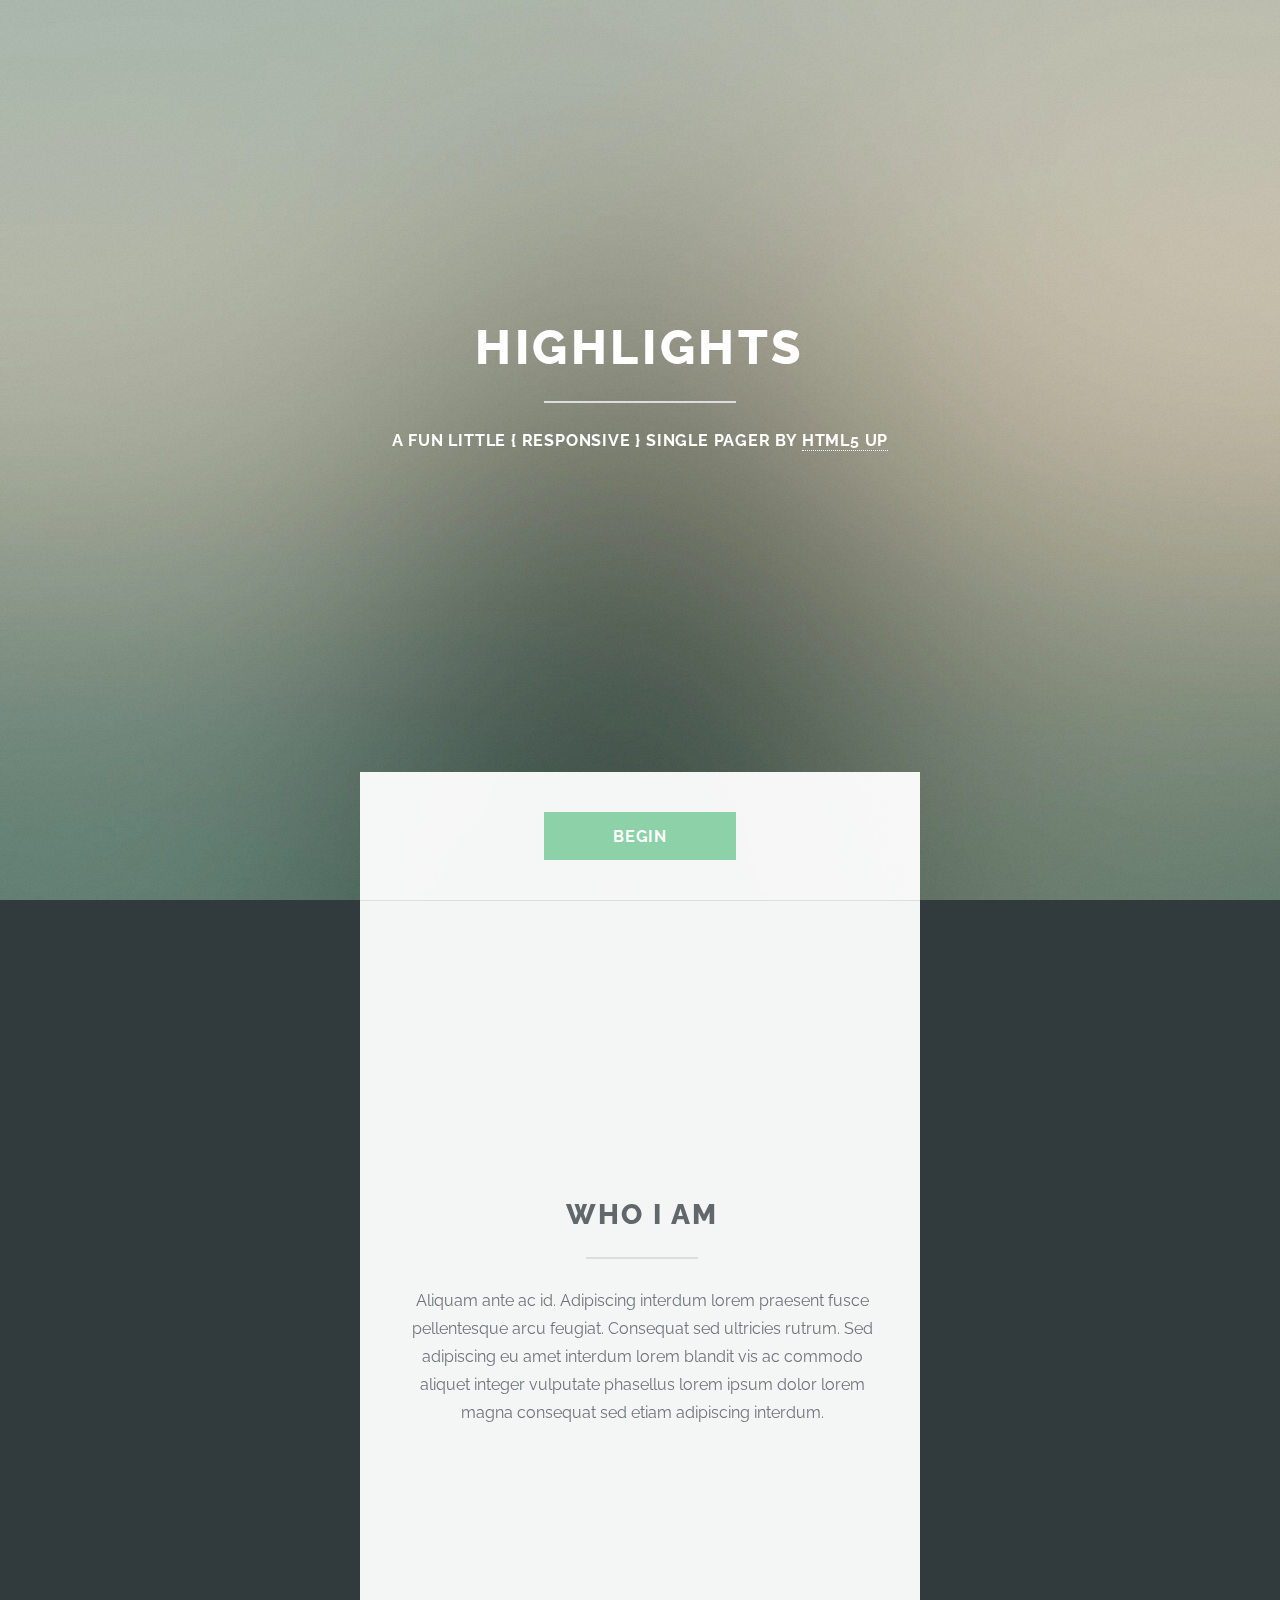
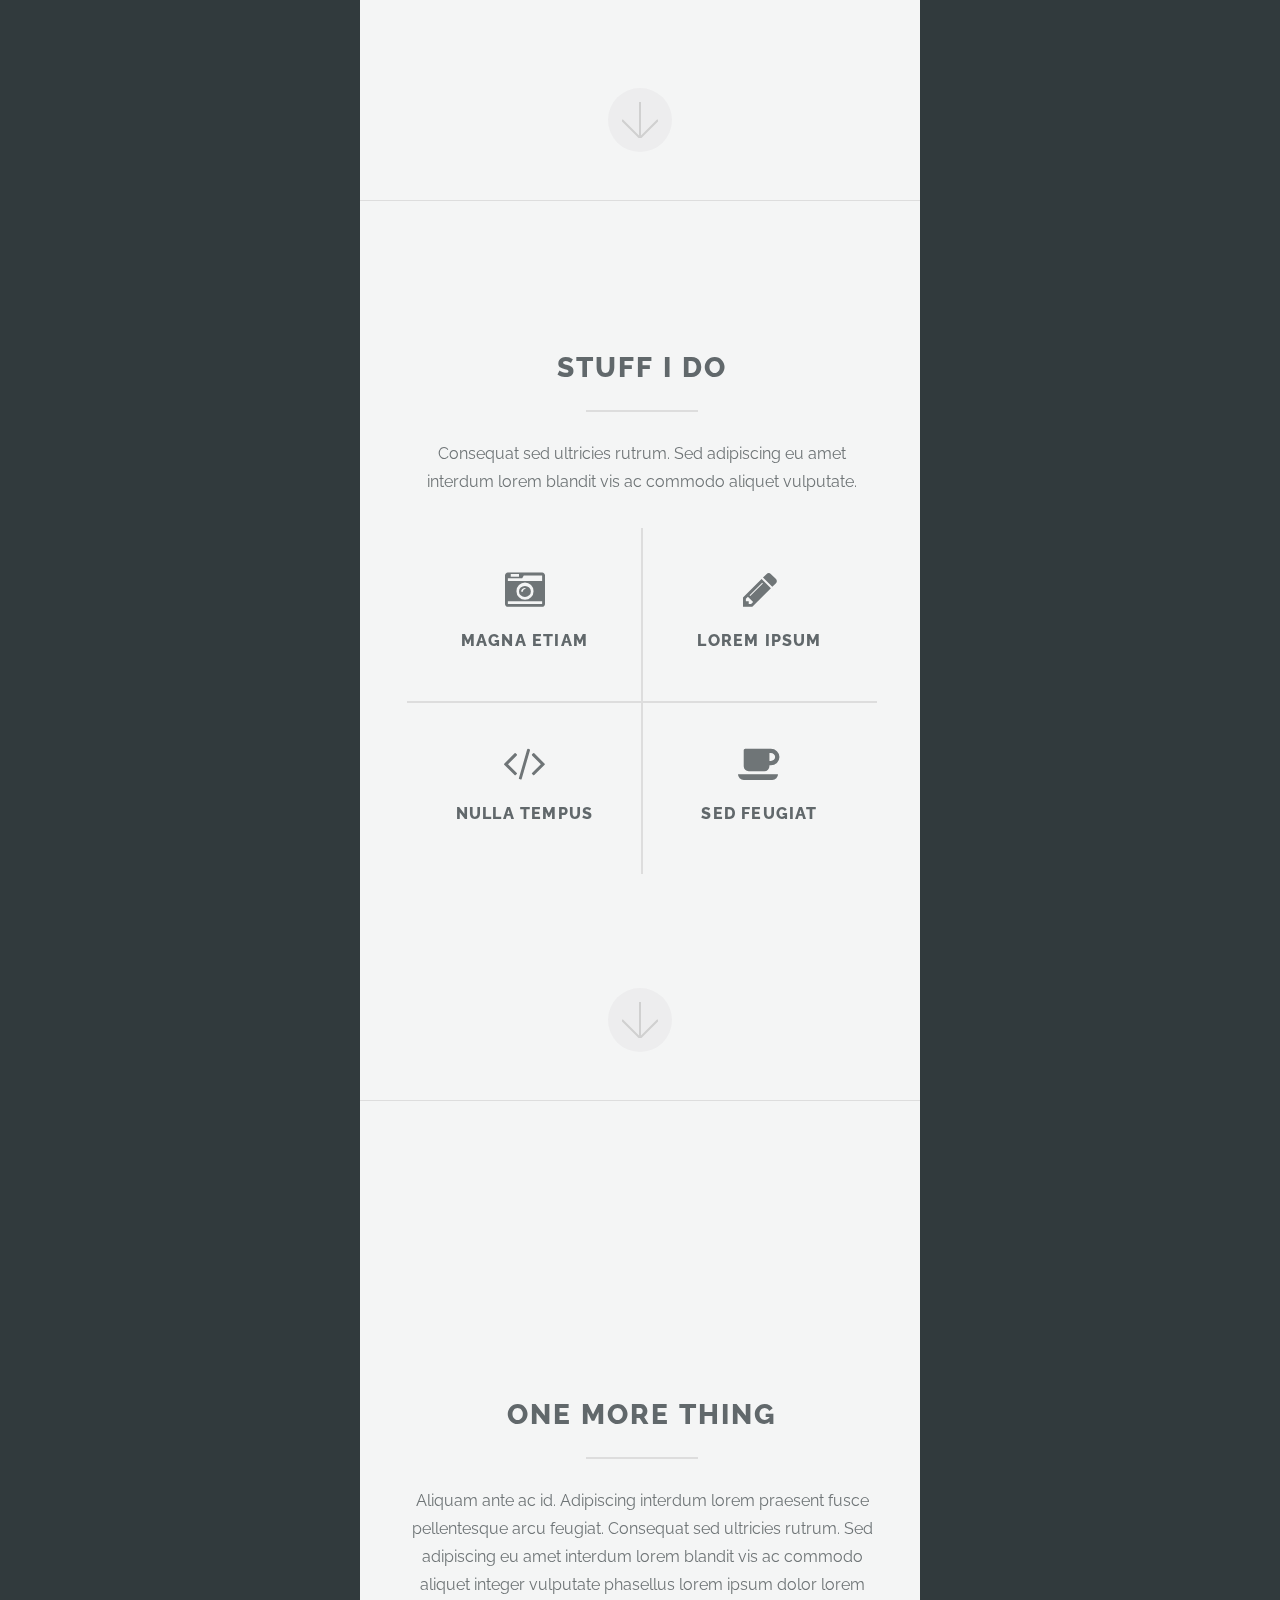
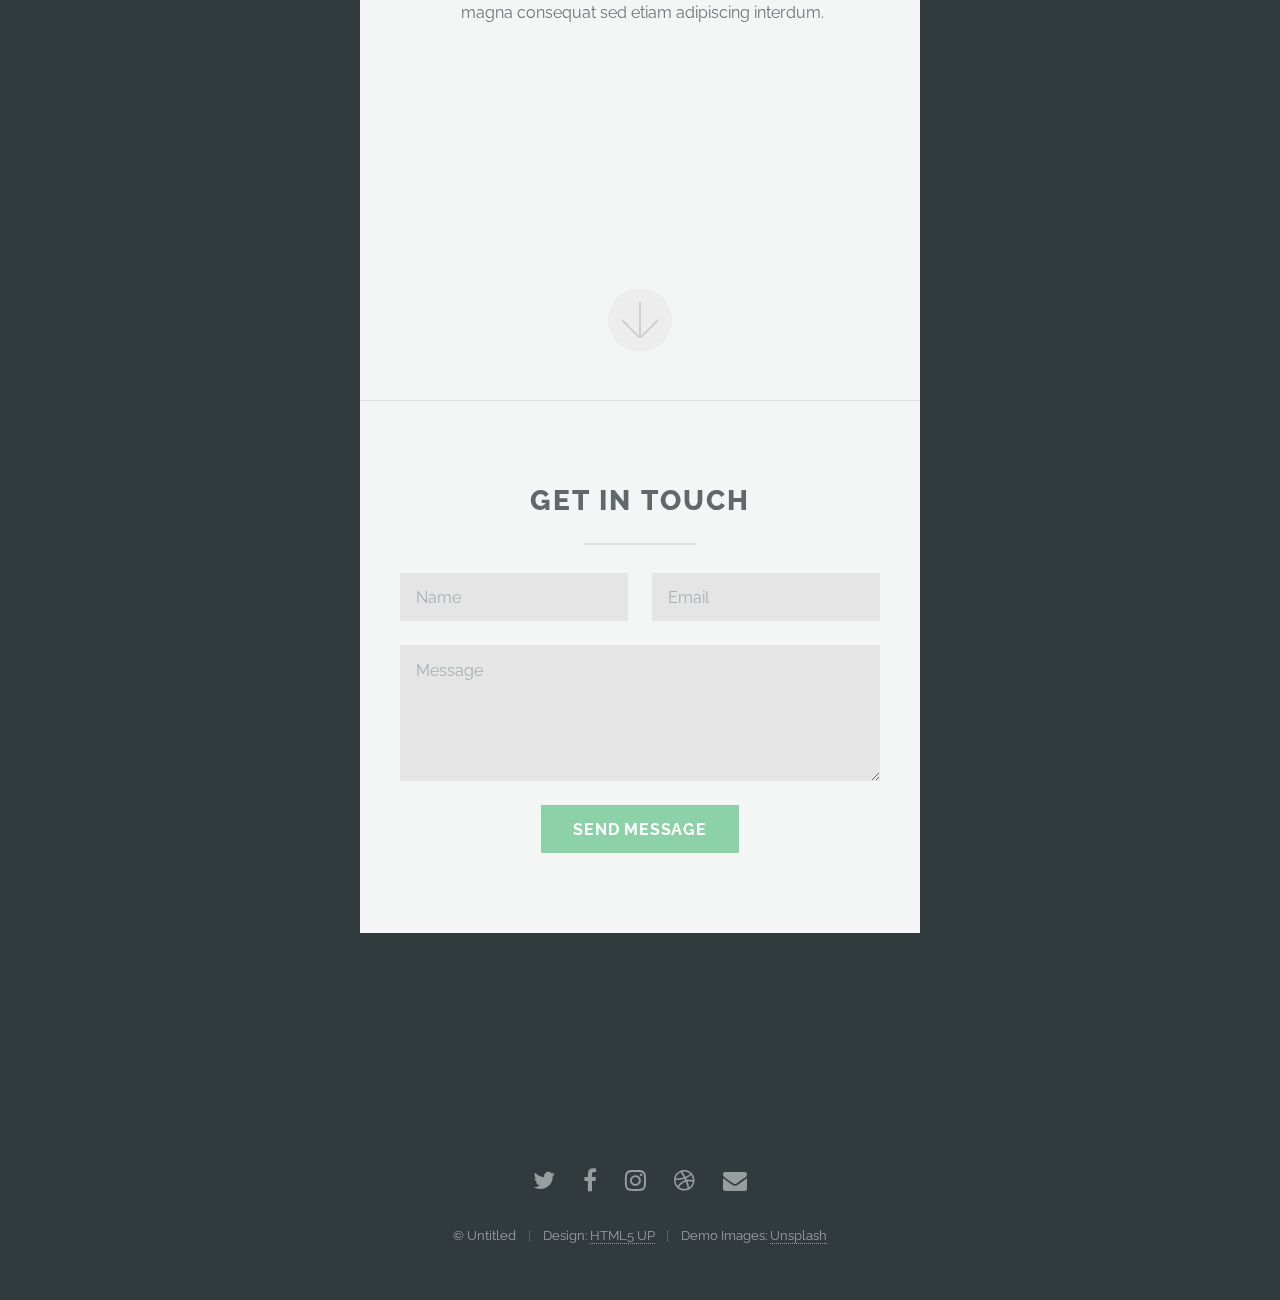
==== index.html @ 204e3681 "Template added" ====
<!DOCTYPE HTML>
<!--
	Highlights by HTML5 UP
	html5up.net | @ajlkn
	Free for personal and commercial use under the CCA 3.0 license (html5up.net/license)
-->
<html>
	<head>
		<title>Highlights by HTML5 UP</title>
		<meta charset="utf-8" />
		<meta name="viewport" content="width=device-width, initial-scale=1" />
		<!--[if lte IE 8]><script src="assets/js/ie/html5shiv.js"></script><![endif]-->
		<link rel="stylesheet" href="assets/css/main.css" />
		<!--[if lte IE 8]><link rel="stylesheet" href="assets/css/ie8.css" /><![endif]-->
		<!--[if lte IE 9]><link rel="stylesheet" href="assets/css/ie9.css" /><![endif]-->
	</head>
	<body>

		<!-- Header -->
			<section id="header">
				<header class="major">
					<h1>Highlights</h1>
					<p>A fun little { responsive } single pager by <a href="http://html5up.net">HTML5 UP</a></p>
				</header>
				<div class="container">
					<ul class="actions">
						<li><a href="#one" class="button special scrolly">Begin</a></li>
					</ul>
				</div>
			</section>

		<!-- One -->
			<section id="one" class="main special">
				<div class="container">
					<span class="image fit primary"><img src="images/pic01.jpg" alt="" /></span>
					<div class="content">
						<header class="major">
							<h2>Who I am</h2>
						</header>
						<p>Aliquam ante ac id. Adipiscing interdum lorem praesent fusce pellentesque arcu feugiat. Consequat sed ultricies rutrum. Sed adipiscing eu amet interdum lorem blandit vis ac commodo aliquet integer vulputate phasellus lorem ipsum dolor lorem magna consequat sed etiam adipiscing interdum.</p>
					</div>
					<a href="#two" class="goto-next scrolly">Next</a>
				</div>
			</section>

		<!-- Two -->
			<section id="two" class="main special">
				<div class="container">
					<span class="image fit primary"><img src="images/pic02.jpg" alt="" /></span>
					<div class="content">
						<header class="major">
							<h2>Stuff I do</h2>
						</header>
						<p>Consequat sed ultricies rutrum. Sed adipiscing eu amet interdum lorem blandit vis ac commodo aliquet vulputate.</p>
						<ul class="icons-grid">
							<li>
								<span class="icon major fa-camera-retro"></span>
								<h3>Magna Etiam</h3>
							</li>
							<li>
								<span class="icon major fa-pencil"></span>
								<h3>Lorem Ipsum</h3>
							</li>
							<li>
								<span class="icon major fa-code"></span>
								<h3>Nulla Tempus</h3>
							</li>
							<li>
								<span class="icon major fa-coffee"></span>
								<h3>Sed Feugiat</h3>
							</li>
						</ul>
					</div>
					<a href="#three" class="goto-next scrolly">Next</a>
				</div>
			</section>

		<!-- Three -->
			<section id="three" class="main special">
				<div class="container">
					<span class="image fit primary"><img src="images/pic03.jpg" alt="" /></span>
					<div class="content">
						<header class="major">
							<h2>One more thing</h2>
						</header>
						<p>Aliquam ante ac id. Adipiscing interdum lorem praesent fusce pellentesque arcu feugiat. Consequat sed ultricies rutrum. Sed adipiscing eu amet interdum lorem blandit vis ac commodo aliquet integer vulputate phasellus lorem ipsum dolor lorem magna consequat sed etiam adipiscing interdum.</p>
					</div>
					<a href="#footer" class="goto-next scrolly">Next</a>
				</div>
			</section>

		<!-- Four -->
		<!--
			<section id="four" class="main">
				<div class="container">
					<div class="content">
						<header class="major">
							<h2>Elements</h2>
						</header>
						<section>
							<h4>Text</h4>
							<p>This is <b>bold</b> and this is <strong>strong</strong>. This is <i>italic</i> and this is <em>emphasized</em>.
							This is <sup>superscript</sup> text and this is <sub>subscript</sub> text.
							This is <u>underlined</u> and this is code: <code>for (;;) { ... }</code>. Finally, <a href="#">this is a link</a>.</p>
							<hr />
							<header>
								<h4>Heading with a Subtitle</h4>
								<p>Lorem ipsum dolor sit amet nullam id egestas urna aliquam</p>
							</header>
							<p>Nunc lacinia ante nunc ac lobortis. Interdum adipiscing gravida odio porttitor sem non mi integer non faucibus ornare mi ut ante amet placerat aliquet. Volutpat eu sed ante lacinia sapien lorem accumsan varius montes viverra nibh in adipiscing blandit tempus accumsan.</p>
							<header>
								<h5>Heading with a Subtitle</h5>
								<p>Lorem ipsum dolor sit amet nullam id egestas urna aliquam</p>
							</header>
							<p>Nunc lacinia ante nunc ac lobortis. Interdum adipiscing gravida odio porttitor sem non mi integer non faucibus ornare mi ut ante amet placerat aliquet. Volutpat eu sed ante lacinia sapien lorem accumsan varius montes viverra nibh in adipiscing blandit tempus accumsan.</p>
							<hr />
							<h2>Heading Level 2</h2>
							<h3>Heading Level 3</h3>
							<h4>Heading Level 4</h4>
							<h5>Heading Level 5</h5>
							<h6>Heading Level 6</h6>
							<hr />
							<h5>Blockquote</h5>
							<blockquote>Fringilla nisl. Donec accumsan interdum nisi, quis tincidunt felis sagittis eget tempus euismod. Vestibulum ante ipsum primis in faucibus vestibulum. Blandit adipiscing eu felis iaculis volutpat ac adipiscing accumsan faucibus. Vestibulum ante ipsum primis in faucibus lorem ipsum dolor sit amet nullam adipiscing eu felis.</blockquote>
							<h5>Preformatted</h5>
							<pre><code>i = 0;

while (!deck.isInOrder()) {
print 'Iteration ' + i;
deck.shuffle();
i++;
}

print 'It took ' + i + ' iterations to sort the deck.';</code></pre>
						</section>

						<section>
							<h4>Lists</h4>
							<div class="row">
								<div class="6u 12u$(medium)">
									<h5>Unordered</h5>
									<ul>
										<li>Dolor pulvinar etiam.</li>
										<li>Sagittis adipiscing.</li>
										<li>Felis enim feugiat.</li>
									</ul>
									<h5>Alternate</h5>
									<ul class="alt">
										<li>Dolor pulvinar etiam.</li>
										<li>Sagittis adipiscing.</li>
										<li>Felis enim feugiat.</li>
									</ul>
								</div>
								<div class="6u$ 12u(medium)">
									<h5>Ordered</h5>
									<ol>
										<li>Dolor pulvinar etiam.</li>
										<li>Etiam vel felis viverra.</li>
										<li>Felis enim feugiat.</li>
										<li>Dolor pulvinar etiam.</li>
										<li>Etiam vel felis lorem.</li>
										<li>Felis enim et feugiat.</li>
									</ol>
									<h5>Icons</h5>
									<ul class="icons">
										<li><a href="#" class="icon fa-twitter"><span class="label">Twitter</span></a></li>
										<li><a href="#" class="icon fa-facebook"><span class="label">Facebook</span></a></li>
										<li><a href="#" class="icon fa-instagram"><span class="label">Instagram</span></a></li>
										<li><a href="#" class="icon fa-github"><span class="label">Github</span></a></li>
									</ul>
								</div>
							</div>
							<h5>Actions</h5>
							<ul class="actions">
								<li><a href="#" class="button special">Default</a></li>
								<li><a href="#" class="button">Default</a></li>
							</ul>
							<ul class="actions small">
								<li><a href="#" class="button special small">Small</a></li>
								<li><a href="#" class="button small">Small</a></li>
							</ul>
							<div class="row">
								<div class="6u 12u$(small)">
									<ul class="actions vertical">
										<li><a href="#" class="button special">Default</a></li>
										<li><a href="#" class="button">Default</a></li>
									</ul>
								</div>
								<div class="6u$ 12u$(small)">
									<ul class="actions vertical small">
										<li><a href="#" class="button special small">Small</a></li>
										<li><a href="#" class="button small">Small</a></li>
									</ul>
								</div>
								<div class="6u 12u$(small)">
									<ul class="actions vertical">
										<li><a href="#" class="button special fit">Default</a></li>
										<li><a href="#" class="button fit">Default</a></li>
									</ul>
								</div>
								<div class="6u$ 12u$(small)">
									<ul class="actions vertical small">
										<li><a href="#" class="button special small fit">Small</a></li>
										<li><a href="#" class="button small fit">Small</a></li>
									</ul>
								</div>
							</div>
						</section>

						<section>
							<h4>Table</h4>
							<h5>Default</h5>
							<div class="table-wrapper">
								<table>
									<thead>
										<tr>
											<th>Name</th>
											<th>Description</th>
											<th>Price</th>
										</tr>
									</thead>
									<tbody>
										<tr>
											<td>Item One</td>
											<td>Ante turpis integer aliquet porttitor.</td>
											<td>29.99</td>
										</tr>
										<tr>
											<td>Item Two</td>
											<td>Vis ac commodo adipiscing arcu aliquet.</td>
											<td>19.99</td>
										</tr>
										<tr>
											<td>Item Three</td>
											<td> Morbi faucibus arcu accumsan lorem.</td>
											<td>29.99</td>
										</tr>
										<tr>
											<td>Item Four</td>
											<td>Vitae integer tempus condimentum.</td>
											<td>19.99</td>
										</tr>
										<tr>
											<td>Item Five</td>
											<td>Ante turpis integer aliquet porttitor.</td>
											<td>29.99</td>
										</tr>
									</tbody>
									<tfoot>
										<tr>
											<td colspan="2"></td>
											<td>100.00</td>
										</tr>
									</tfoot>
								</table>
							</div>

							<h5>Alternate</h5>
							<div class="table-wrapper">
								<table class="alt">
									<thead>
										<tr>
											<th>Name</th>
											<th>Description</th>
											<th>Price</th>
										</tr>
									</thead>
									<tbody>
										<tr>
											<td>Item One</td>
											<td>Ante turpis integer aliquet porttitor.</td>
											<td>29.99</td>
										</tr>
										<tr>
											<td>Item Two</td>
											<td>Vis ac commodo adipiscing arcu aliquet.</td>
											<td>19.99</td>
										</tr>
										<tr>
											<td>Item Three</td>
											<td> Morbi faucibus arcu accumsan lorem.</td>
											<td>29.99</td>
										</tr>
										<tr>
											<td>Item Four</td>
											<td>Vitae integer tempus condimentum.</td>
											<td>19.99</td>
										</tr>
										<tr>
											<td>Item Five</td>
											<td>Ante turpis integer aliquet porttitor.</td>
											<td>29.99</td>
										</tr>
									</tbody>
									<tfoot>
										<tr>
											<td colspan="2"></td>
											<td>100.00</td>
										</tr>
									</tfoot>
								</table>
							</div>
						</section>

						<section>
							<h4>Buttons</h4>
							<ul class="actions">
								<li><a href="#" class="button special">Special</a></li>
								<li><a href="#" class="button">Default</a></li>
							</ul>
							<ul class="actions">
								<li><a href="#" class="button">Default</a></li>
								<li><a href="#" class="button small">Small</a></li>
							</ul>
							<ul class="actions fit">
								<li><a href="#" class="button special fit">Fit</a></li>
								<li><a href="#" class="button fit">Fit</a></li>
							</ul>
							<ul class="actions fit small">
								<li><a href="#" class="button special fit small">Fit + Small</a></li>
								<li><a href="#" class="button fit small">Fit + Small</a></li>
							</ul>
							<ul class="actions">
								<li><a href="#" class="button special icon fa-download">Icon</a></li>
								<li><a href="#" class="button icon fa-download">Icon</a></li>
							</ul>
							<ul class="actions">
								<li><span class="button special disabled">Disabled</span></li>
								<li><span class="button disabled">Disabled</span></li>
							</ul>
						</section>

						<section>
							<h4>Form</h4>
							<form method="post" action="#">
								<div class="row uniform">
									<div class="6u 12u$(xsmall)">
										<input type="text" name="demo-name" id="demo-name" value="" placeholder="Name" />
									</div>
									<div class="6u$ 12u$(xsmall)">
										<input type="email" name="demo-email" id="demo-email" value="" placeholder="Email" />
									</div>
									<div class="12u$">
										<div class="select-wrapper">
											<select name="demo-category" id="demo-category">
												<option value="">- Category -</option>
												<option value="1">Manufacturing</option>
												<option value="1">Shipping</option>
												<option value="1">Administration</option>
												<option value="1">Human Resources</option>
											</select>
										</div>
									</div>
									<div class="4u 12u$(small)">
										<input type="radio" id="demo-priority-low" name="demo-priority" checked>
										<label for="demo-priority-low">Low</label>
									</div>
									<div class="4u 12u$(small)">
										<input type="radio" id="demo-priority-normal" name="demo-priority">
										<label for="demo-priority-normal">Normal</label>
									</div>
									<div class="4u$ 12u$(small)">
										<input type="radio" id="demo-priority-high" name="demo-priority">
										<label for="demo-priority-high">High</label>
									</div>
									<div class="6u 12u$(small)">
										<input type="checkbox" id="demo-copy" name="demo-copy">
										<label for="demo-copy">Email me a copy</label>
									</div>
									<div class="6u$ 12u$(small)">
										<input type="checkbox" id="demo-human" name="demo-human" checked>
										<label for="demo-human">Not a robot</label>
									</div>
									<div class="12u$">
										<textarea name="demo-message" id="demo-message" placeholder="Enter your message" rows="6"></textarea>
									</div>
									<div class="12u$">
										<ul class="actions">
											<li><input type="submit" value="Send Message" class="special" /></li>
											<li><input type="reset" value="Reset" /></li>
										</ul>
									</div>
								</div>
							</form>
						</section>

						<section>
							<h4>Image</h4>
							<h5>Fit</h5>
							<div class="box alt">
								<div class="row uniform 50%">
									<div class="12u"><span class="image fit"><img src="images/pic04.jpg" alt="" /></span></div>
									<div class="4u"><span class="image fit"><img src="images/pic04.jpg" alt="" /></span></div>
									<div class="4u"><span class="image fit"><img src="images/pic04.jpg" alt="" /></span></div>
									<div class="4u"><span class="image fit"><img src="images/pic04.jpg" alt="" /></span></div>
									<div class="4u"><span class="image fit"><img src="images/pic04.jpg" alt="" /></span></div>
									<div class="4u"><span class="image fit"><img src="images/pic04.jpg" alt="" /></span></div>
									<div class="4u"><span class="image fit"><img src="images/pic04.jpg" alt="" /></span></div>
									<div class="4u"><span class="image fit"><img src="images/pic04.jpg" alt="" /></span></div>
									<div class="4u"><span class="image fit"><img src="images/pic04.jpg" alt="" /></span></div>
									<div class="4u"><span class="image fit"><img src="images/pic04.jpg" alt="" /></span></div>
								</div>
							</div>
							<h5>Left &amp; Right</h5>
							<p><span class="image left"><img src="images/pic05.jpg" alt="" /></span>Fringilla nisl. Donec accumsan interdum nisi, quis tincidunt felis sagittis eget. tempus euismod. Vestibulum ante ipsum primis in faucibus vestibulum. Blandit adipiscing eu felis iaculis volutpat ac adipiscing accumsan eu faucibus. Integer ac pellentesque praesent tincidunt felis sagittis eget. tempus euismod. Vestibulum ante ipsum primis in faucibus vestibulum. Blandit adipiscing eu felis iaculis volutpat ac adipiscing accumsan eu faucibus. Integer ac pellentesque praesent. Donec accumsan interdum nisi, quis tincidunt felis sagittis eget. tempus euismod. Vestibulum ante ipsum primis in faucibus vestibulum. Blandit adipiscing eu felis iaculis volutpat ac adipiscing accumsan eu faucibus. Integer ac pellentesque praesent tincidunt felis sagittis eget. tempus euismod. Vestibulum ante ipsum primis in faucibus vestibulum. Blandit adipiscing eu felis iaculis volutpat ac adipiscing accumsan eu faucibus. Integer ac pellentesque praesent.</p>
							<p><span class="image right"><img src="images/pic05.jpg" alt="" /></span>Fringilla nisl. Donec accumsan interdum nisi, quis tincidunt felis sagittis eget. tempus euismod. Vestibulum ante ipsum primis in faucibus vestibulum. Blandit adipiscing eu felis iaculis volutpat ac adipiscing accumsan eu faucibus. Integer ac pellentesque praesent tincidunt felis sagittis eget. tempus euismod. Vestibulum ante ipsum primis in faucibus vestibulum. Blandit adipiscing eu felis iaculis volutpat ac adipiscing accumsan eu faucibus. Integer ac pellentesque praesent. Donec accumsan interdum nisi, quis tincidunt felis sagittis eget. tempus euismod. Vestibulum ante ipsum primis in faucibus vestibulum. Blandit adipiscing eu felis iaculis volutpat ac adipiscing accumsan eu faucibus. Integer ac pellentesque praesent tincidunt felis sagittis eget. tempus euismod. Vestibulum ante ipsum primis in faucibus vestibulum. Blandit adipiscing eu felis iaculis volutpat ac adipiscing accumsan eu faucibus. Integer ac pellentesque praesent.</p>
						</section>

					</div>
					<a href="#footer" class="goto-next scrolly">Next</a>
				</div>
			</section>
		-->

		<!-- Footer -->
			<section id="footer">
				<div class="container">
					<header class="major">
						<h2>Get in touch</h2>
					</header>
					<form method="post" action="#">
						<div class="row uniform">
							<div class="6u 12u$(xsmall)"><input type="text" name="name" id="name" placeholder="Name" /></div>
							<div class="6u$ 12u$(xsmall)"><input type="email" name="email" id="email" placeholder="Email" /></div>
							<div class="12u$"><textarea name="message" id="message" placeholder="Message" rows="4"></textarea></div>
							<div class="12u$">
								<ul class="actions">
									<li><input type="submit" value="Send Message" class="special" /></li>
								</ul>
							</div>
						</div>
					</form>
				</div>
				<footer>
					<ul class="icons">
						<li><a href="#" class="icon alt fa-twitter"><span class="label">Twitter</span></a></li>
						<li><a href="#" class="icon alt fa-facebook"><span class="label">Facebook</span></a></li>
						<li><a href="#" class="icon alt fa-instagram"><span class="label">Instagram</span></a></li>
						<li><a href="#" class="icon alt fa-dribbble"><span class="label">Dribbble</span></a></li>
						<li><a href="#" class="icon alt fa-envelope"><span class="label">Email</span></a></li>
					</ul>
					<ul class="copyright">
						<li>&copy; Untitled</li><li>Design: <a href="http://html5up.net">HTML5 UP</a></li><li>Demo Images: <a href="http://unsplash.com">Unsplash</a></li>
					</ul>
				</footer>
			</section>

		<!-- Scripts -->
			<script src="assets/js/jquery.min.js"></script>
			<script src="assets/js/jquery.scrollex.min.js"></script>
			<script src="assets/js/jquery.scrolly.min.js"></script>
			<script src="assets/js/skel.min.js"></script>
			<script src="assets/js/util.js"></script>
			<!--[if lte IE 8]><script src="assets/js/ie/respond.min.js"></script><![endif]-->
			<script src="assets/js/main.js"></script>

	</body>
</html>
---- assets/css/main.css ----
@import url("font-awesome.min.css");
@import url("https://fonts.googleapis.com/css?family=Raleway:400,400italic,700,800");

/*
	Highlights by HTML5 UP
	html5up.net | @ajlkn
	Free for personal and commercial use under the CCA 3.0 license (html5up.net/license)
*/

/* Reset */

	html, body, div, span, applet, object, iframe, h1, h2, h3, h4, h5, h6, p, blockquote, pre, a, abbr, acronym, address, big, cite, code, del, dfn, em, img, ins, kbd, q, s, samp, small, strike, strong, sub, sup, tt, var, b, u, i, center, dl, dt, dd, ol, ul, li, fieldset, form, label, legend, table, caption, tbody, tfoot, thead, tr, th, td, article, aside, canvas, details, embed, figure, figcaption, footer, header, hgroup, menu, nav, output, ruby, section, summary, time, mark, audio, video {
		margin: 0;
		padding: 0;
		border: 0;
		font-size: 100%;
		font: inherit;
		vertical-align: baseline;
	}

	article, aside, details, figcaption, figure, footer, header, hgroup, menu, nav, section {
		display: block;
	}

	body {
		line-height: 1;
	}

	ol, ul {
		list-style: none;
	}

	blockquote, q {
		quotes: none;
	}

	blockquote:before, blockquote:after, q:before, q:after {
		content: '';
		content: none;
	}

	table {
		border-collapse: collapse;
		border-spacing: 0;
	}

	body {
		-webkit-text-size-adjust: none;
	}

/* Box Model */

	*, *:before, *:after {
		-moz-box-sizing: border-box;
		-webkit-box-sizing: border-box;
		box-sizing: border-box;
	}

/* Containers */

	.container {
		margin-left: auto;
		margin-right: auto;
	}

	.container.\31 25\25 {
		width: 100%;
		max-width: 43.75em;
		min-width: 35em;
	}

	.container.\37 5\25 {
		width: 26.25em;
	}

	.container.\35 0\25 {
		width: 17.5em;
	}

	.container.\32 5\25 {
		width: 8.75em;
	}

	.container {
		width: 35em;
	}

	@media screen and (max-width: 1680px) {

		.container.\31 25\25 {
			width: 100%;
			max-width: 43.75em;
			min-width: 35em;
		}

		.container.\37 5\25 {
			width: 26.25em;
		}

		.container.\35 0\25 {
			width: 17.5em;
		}

		.container.\32 5\25 {
			width: 8.75em;
		}

		.container {
			width: 35em;
		}

	}

	@media screen and (max-width: 980px) {

		.container.\31 25\25 {
			width: 100%;
			max-width: 100%;
			min-width: 80%;
		}

		.container.\37 5\25 {
			width: 60%;
		}

		.container.\35 0\25 {
			width: 40%;
		}

		.container.\32 5\25 {
			width: 20%;
		}

		.container {
			width: 80%;
		}

	}

	@media screen and (max-width: 736px) {

		.container.\31 25\25 {
			width: 100%;
			max-width: 100%;
			min-width: 80%;
		}

		.container.\37 5\25 {
			width: 60%;
		}

		.container.\35 0\25 {
			width: 40%;
		}

		.container.\32 5\25 {
			width: 20%;
		}

		.container {
			width: 80%;
		}

	}

	@media screen and (max-width: 480px) {

		.container.\31 25\25 {
			width: 100%;
			max-width: 125%;
			min-width: 100%;
		}

		.container.\37 5\25 {
			width: 75%;
		}

		.container.\35 0\25 {
			width: 50%;
		}

		.container.\32 5\25 {
			width: 25%;
		}

		.container {
			width: 100%;
		}

	}

/* Grid */

	.row {
		border-bottom: solid 1px transparent;
		-moz-box-sizing: border-box;
		-webkit-box-sizing: border-box;
		box-sizing: border-box;
	}

	.row > * {
		float: left;
		-moz-box-sizing: border-box;
		-webkit-box-sizing: border-box;
		box-sizing: border-box;
	}

	.row:after, .row:before {
		content: '';
		display: block;
		clear: both;
		height: 0;
	}

	.row.uniform > * > :first-child {
		margin-top: 0;
	}

	.row.uniform > * > :last-child {
		margin-bottom: 0;
	}

	.row.\30 \25 > * {
		padding: 0 0 0 0em;
	}

	.row.\30 \25 {
		margin: 0 0 -1px 0em;
	}

	.row.uniform.\30 \25 > * {
		padding: 0em 0 0 0em;
	}

	.row.uniform.\30 \25 {
		margin: 0em 0 -1px 0em;
	}

	.row > * {
		padding: 0 0 0 1.5em;
	}

	.row {
		margin: 0 0 -1px -1.5em;
	}

	.row.uniform > * {
		padding: 1.5em 0 0 1.5em;
	}

	.row.uniform {
		margin: -1.5em 0 -1px -1.5em;
	}

	.row.\32 00\25 > * {
		padding: 0 0 0 3em;
	}

	.row.\32 00\25 {
		margin: 0 0 -1px -3em;
	}

	.row.uniform.\32 00\25 > * {
		padding: 3em 0 0 3em;
	}

	.row.uniform.\32 00\25 {
		margin: -3em 0 -1px -3em;
	}

	.row.\31 50\25 > * {
		padding: 0 0 0 2.25em;
	}

	.row.\31 50\25 {
		margin: 0 0 -1px -2.25em;
	}

	.row.uniform.\31 50\25 > * {
		padding: 2.25em 0 0 2.25em;
	}

	.row.uniform.\31 50\25 {
		margin: -2.25em 0 -1px -2.25em;
	}

	.row.\35 0\25 > * {
		padding: 0 0 0 0.75em;
	}

	.row.\35 0\25 {
		margin: 0 0 -1px -0.75em;
	}

	.row.uniform.\35 0\25 > * {
		padding: 0.75em 0 0 0.75em;
	}

	.row.uniform.\35 0\25 {
		margin: -0.75em 0 -1px -0.75em;
	}

	.row.\32 5\25 > * {
		padding: 0 0 0 0.375em;
	}

	.row.\32 5\25 {
		margin: 0 0 -1px -0.375em;
	}

	.row.uniform.\32 5\25 > * {
		padding: 0.375em 0 0 0.375em;
	}

	.row.uniform.\32 5\25 {
		margin: -0.375em 0 -1px -0.375em;
	}

	.\31 2u, .\31 2u\24 {
		width: 100%;
		clear: none;
		margin-left: 0;
	}

	.\31 1u, .\31 1u\24 {
		width: 91.6666666667%;
		clear: none;
		margin-left: 0;
	}

	.\31 0u, .\31 0u\24 {
		width: 83.3333333333%;
		clear: none;
		margin-left: 0;
	}

	.\39 u, .\39 u\24 {
		width: 75%;
		clear: none;
		margin-left: 0;
	}

	.\38 u, .\38 u\24 {
		width: 66.6666666667%;
		clear: none;
		margin-left: 0;
	}

	.\37 u, .\37 u\24 {
		width: 58.3333333333%;
		clear: none;
		margin-left: 0;
	}

	.\36 u, .\36 u\24 {
		width: 50%;
		clear: none;
		margin-left: 0;
	}

	.\35 u, .\35 u\24 {
		width: 41.6666666667%;
		clear: none;
		margin-left: 0;
	}

	.\34 u, .\34 u\24 {
		width: 33.3333333333%;
		clear: none;
		margin-left: 0;
	}

	.\33 u, .\33 u\24 {
		width: 25%;
		clear: none;
		margin-left: 0;
	}

	.\32 u, .\32 u\24 {
		width: 16.6666666667%;
		clear: none;
		margin-left: 0;
	}

	.\31 u, .\31 u\24 {
		width: 8.3333333333%;
		clear: none;
		margin-left: 0;
	}

	.\31 2u\24 + *,
	.\31 1u\24 + *,
	.\31 0u\24 + *,
	.\39 u\24 + *,
	.\38 u\24 + *,
	.\37 u\24 + *,
	.\36 u\24 + *,
	.\35 u\24 + *,
	.\34 u\24 + *,
	.\33 u\24 + *,
	.\32 u\24 + *,
	.\31 u\24 + * {
		clear: left;
	}

	.\-11u {
		margin-left: 91.66667%;
	}

	.\-10u {
		margin-left: 83.33333%;
	}

	.\-9u {
		margin-left: 75%;
	}

	.\-8u {
		margin-left: 66.66667%;
	}

	.\-7u {
		margin-left: 58.33333%;
	}

	.\-6u {
		margin-left: 50%;
	}

	.\-5u {
		margin-left: 41.66667%;
	}

	.\-4u {
		margin-left: 33.33333%;
	}

	.\-3u {
		margin-left: 25%;
	}

	.\-2u {
		margin-left: 16.66667%;
	}

	.\-1u {
		margin-left: 8.33333%;
	}

	@media screen and (max-width: 1680px) {

		.row > * {
			padding: 0 0 0 1.5em;
		}

		.row {
			margin: 0 0 -1px -1.5em;
		}

		.row.uniform > * {
			padding: 1.5em 0 0 1.5em;
		}

		.row.uniform {
			margin: -1.5em 0 -1px -1.5em;
		}

		.row.\32 00\25 > * {
			padding: 0 0 0 3em;
		}

		.row.\32 00\25 {
			margin: 0 0 -1px -3em;
		}

		.row.uniform.\32 00\25 > * {
			padding: 3em 0 0 3em;
		}

		.row.uniform.\32 00\25 {
			margin: -3em 0 -1px -3em;
		}

		.row.\31 50\25 > * {
			padding: 0 0 0 2.25em;
		}

		.row.\31 50\25 {
			margin: 0 0 -1px -2.25em;
		}

		.row.uniform.\31 50\25 > * {
			padding: 2.25em 0 0 2.25em;
		}

		.row.uniform.\31 50\25 {
			margin: -2.25em 0 -1px -2.25em;
		}

		.row.\35 0\25 > * {
			padding: 0 0 0 0.75em;
		}

		.row.\35 0\25 {
			margin: 0 0 -1px -0.75em;
		}

		.row.uniform.\35 0\25 > * {
			padding: 0.75em 0 0 0.75em;
		}

		.row.uniform.\35 0\25 {
			margin: -0.75em 0 -1px -0.75em;
		}

		.row.\32 5\25 > * {
			padding: 0 0 0 0.375em;
		}

		.row.\32 5\25 {
			margin: 0 0 -1px -0.375em;
		}

		.row.uniform.\32 5\25 > * {
			padding: 0.375em 0 0 0.375em;
		}

		.row.uniform.\32 5\25 {
			margin: -0.375em 0 -1px -0.375em;
		}

		.\31 2u\28large\29, .\31 2u\24\28large\29 {
			width: 100%;
			clear: none;
			margin-left: 0;
		}

		.\31 1u\28large\29, .\31 1u\24\28large\29 {
			width: 91.6666666667%;
			clear: none;
			margin-left: 0;
		}

		.\31 0u\28large\29, .\31 0u\24\28large\29 {
			width: 83.3333333333%;
			clear: none;
			margin-left: 0;
		}

		.\39 u\28large\29, .\39 u\24\28large\29 {
			width: 75%;
			clear: none;
			margin-left: 0;
		}

		.\38 u\28large\29, .\38 u\24\28large\29 {
			width: 66.6666666667%;
			clear: none;
			margin-left: 0;
		}

		.\37 u\28large\29, .\37 u\24\28large\29 {
			width: 58.3333333333%;
			clear: none;
			margin-left: 0;
		}

		.\36 u\28large\29, .\36 u\24\28large\29 {
			width: 50%;
			clear: none;
			margin-left: 0;
		}

		.\35 u\28large\29, .\35 u\24\28large\29 {
			width: 41.6666666667%;
			clear: none;
			margin-left: 0;
		}

		.\34 u\28large\29, .\34 u\24\28large\29 {
			width: 33.3333333333%;
			clear: none;
			margin-left: 0;
		}

		.\33 u\28large\29, .\33 u\24\28large\29 {
			width: 25%;
			clear: none;
			margin-left: 0;
		}

		.\32 u\28large\29, .\32 u\24\28large\29 {
			width: 16.6666666667%;
			clear: none;
			margin-left: 0;
		}

		.\31 u\28large\29, .\31 u\24\28large\29 {
			width: 8.3333333333%;
			clear: none;
			margin-left: 0;
		}

		.\31 2u\24\28large\29 + *,
		.\31 1u\24\28large\29 + *,
		.\31 0u\24\28large\29 + *,
		.\39 u\24\28large\29 + *,
		.\38 u\24\28large\29 + *,
		.\37 u\24\28large\29 + *,
		.\36 u\24\28large\29 + *,
		.\35 u\24\28large\29 + *,
		.\34 u\24\28large\29 + *,
		.\33 u\24\28large\29 + *,
		.\32 u\24\28large\29 + *,
		.\31 u\24\28large\29 + * {
			clear: left;
		}

		.\-11u\28large\29 {
			margin-left: 91.66667%;
		}

		.\-10u\28large\29 {
			margin-left: 83.33333%;
		}

		.\-9u\28large\29 {
			margin-left: 75%;
		}

		.\-8u\28large\29 {
			margin-left: 66.66667%;
		}

		.\-7u\28large\29 {
			margin-left: 58.33333%;
		}

		.\-6u\28large\29 {
			margin-left: 50%;
		}

		.\-5u\28large\29 {
			margin-left: 41.66667%;
		}

		.\-4u\28large\29 {
			margin-left: 33.33333%;
		}

		.\-3u\28large\29 {
			margin-left: 25%;
		}

		.\-2u\28large\29 {
			margin-left: 16.66667%;
		}

		.\-1u\28large\29 {
			margin-left: 8.33333%;
		}

	}

	@media screen and (max-width: 980px) {

		.row > * {
			padding: 0 0 0 1.5em;
		}

		.row {
			margin: 0 0 -1px -1.5em;
		}

		.row.uniform > * {
			padding: 1.5em 0 0 1.5em;
		}

		.row.uniform {
			margin: -1.5em 0 -1px -1.5em;
		}

		.row.\32 00\25 > * {
			padding: 0 0 0 3em;
		}

		.row.\32 00\25 {
			margin: 0 0 -1px -3em;
		}

		.row.uniform.\32 00\25 > * {
			padding: 3em 0 0 3em;
		}

		.row.uniform.\32 00\25 {
			margin: -3em 0 -1px -3em;
		}

		.row.\31 50\25 > * {
			padding: 0 0 0 2.25em;
		}

		.row.\31 50\25 {
			margin: 0 0 -1px -2.25em;
		}

		.row.uniform.\31 50\25 > * {
			padding: 2.25em 0 0 2.25em;
		}

		.row.uniform.\31 50\25 {
			margin: -2.25em 0 -1px -2.25em;
		}

		.row.\35 0\25 > * {
			padding: 0 0 0 0.75em;
		}

		.row.\35 0\25 {
			margin: 0 0 -1px -0.75em;
		}

		.row.uniform.\35 0\25 > * {
			padding: 0.75em 0 0 0.75em;
		}

		.row.uniform.\35 0\25 {
			margin: -0.75em 0 -1px -0.75em;
		}

		.row.\32 5\25 > * {
			padding: 0 0 0 0.375em;
		}

		.row.\32 5\25 {
			margin: 0 0 -1px -0.375em;
		}

		.row.uniform.\32 5\25 > * {
			padding: 0.375em 0 0 0.375em;
		}

		.row.uniform.\32 5\25 {
			margin: -0.375em 0 -1px -0.375em;
		}

		.\31 2u\28medium\29, .\31 2u\24\28medium\29 {
			width: 100%;
			clear: none;
			margin-left: 0;
		}

		.\31 1u\28medium\29, .\31 1u\24\28medium\29 {
			width: 91.6666666667%;
			clear: none;
			margin-left: 0;
		}

		.\31 0u\28medium\29, .\31 0u\24\28medium\29 {
			width: 83.3333333333%;
			clear: none;
			margin-left: 0;
		}

		.\39 u\28medium\29, .\39 u\24\28medium\29 {
			width: 75%;
			clear: none;
			margin-left: 0;
		}

		.\38 u\28medium\29, .\38 u\24\28medium\29 {
			width: 66.6666666667%;
			clear: none;
			margin-left: 0;
		}

		.\37 u\28medium\29, .\37 u\24\28medium\29 {
			width: 58.3333333333%;
			clear: none;
			margin-left: 0;
		}

		.\36 u\28medium\29, .\36 u\24\28medium\29 {
			width: 50%;
			clear: none;
			margin-left: 0;
		}

		.\35 u\28medium\29, .\35 u\24\28medium\29 {
			width: 41.6666666667%;
			clear: none;
			margin-left: 0;
		}

		.\34 u\28medium\29, .\34 u\24\28medium\29 {
			width: 33.3333333333%;
			clear: none;
			margin-left: 0;
		}

		.\33 u\28medium\29, .\33 u\24\28medium\29 {
			width: 25%;
			clear: none;
			margin-left: 0;
		}

		.\32 u\28medium\29, .\32 u\24\28medium\29 {
			width: 16.6666666667%;
			clear: none;
			margin-left: 0;
		}

		.\31 u\28medium\29, .\31 u\24\28medium\29 {
			width: 8.3333333333%;
			clear: none;
			margin-left: 0;
		}

		.\31 2u\24\28medium\29 + *,
		.\31 1u\24\28medium\29 + *,
		.\31 0u\24\28medium\29 + *,
		.\39 u\24\28medium\29 + *,
		.\38 u\24\28medium\29 + *,
		.\37 u\24\28medium\29 + *,
		.\36 u\24\28medium\29 + *,
		.\35 u\24\28medium\29 + *,
		.\34 u\24\28medium\29 + *,
		.\33 u\24\28medium\29 + *,
		.\32 u\24\28medium\29 + *,
		.\31 u\24\28medium\29 + * {
			clear: left;
		}

		.\-11u\28medium\29 {
			margin-left: 91.66667%;
		}

		.\-10u\28medium\29 {
			margin-left: 83.33333%;
		}

		.\-9u\28medium\29 {
			margin-left: 75%;
		}

		.\-8u\28medium\29 {
			margin-left: 66.66667%;
		}

		.\-7u\28medium\29 {
			margin-left: 58.33333%;
		}

		.\-6u\28medium\29 {
			margin-left: 50%;
		}

		.\-5u\28medium\29 {
			margin-left: 41.66667%;
		}

		.\-4u\28medium\29 {
			margin-left: 33.33333%;
		}

		.\-3u\28medium\29 {
			margin-left: 25%;
		}

		.\-2u\28medium\29 {
			margin-left: 16.66667%;
		}

		.\-1u\28medium\29 {
			margin-left: 8.33333%;
		}

	}

	@media screen and (max-width: 736px) {

		.row > * {
			padding: 0 0 0 1em;
		}

		.row {
			margin: 0 0 -1px -1em;
		}

		.row.uniform > * {
			padding: 1em 0 0 1em;
		}

		.row.uniform {
			margin: -1em 0 -1px -1em;
		}

		.row.\32 00\25 > * {
			padding: 0 0 0 2em;
		}

		.row.\32 00\25 {
			margin: 0 0 -1px -2em;
		}

		.row.uniform.\32 00\25 > * {
			padding: 2em 0 0 2em;
		}

		.row.uniform.\32 00\25 {
			margin: -2em 0 -1px -2em;
		}

		.row.\31 50\25 > * {
			padding: 0 0 0 1.5em;
		}

		.row.\31 50\25 {
			margin: 0 0 -1px -1.5em;
		}

		.row.uniform.\31 50\25 > * {
			padding: 1.5em 0 0 1.5em;
		}

		.row.uniform.\31 50\25 {
			margin: -1.5em 0 -1px -1.5em;
		}

		.row.\35 0\25 > * {
			padding: 0 0 0 0.5em;
		}

		.row.\35 0\25 {
			margin: 0 0 -1px -0.5em;
		}

		.row.uniform.\35 0\25 > * {
			padding: 0.5em 0 0 0.5em;
		}

		.row.uniform.\35 0\25 {
			margin: -0.5em 0 -1px -0.5em;
		}

		.row.\32 5\25 > * {
			padding: 0 0 0 0.25em;
		}

		.row.\32 5\25 {
			margin: 0 0 -1px -0.25em;
		}

		.row.uniform.\32 5\25 > * {
			padding: 0.25em 0 0 0.25em;
		}

		.row.uniform.\32 5\25 {
			margin: -0.25em 0 -1px -0.25em;
		}

		.\31 2u\28small\29, .\31 2u\24\28small\29 {
			width: 100%;
			clear: none;
			margin-left: 0;
		}

		.\31 1u\28small\29, .\31 1u\24\28small\29 {
			width: 91.6666666667%;
			clear: none;
			margin-left: 0;
		}

		.\31 0u\28small\29, .\31 0u\24\28small\29 {
			width: 83.3333333333%;
			clear: none;
			margin-left: 0;
		}

		.\39 u\28small\29, .\39 u\24\28small\29 {
			width: 75%;
			clear: none;
			margin-left: 0;
		}

		.\38 u\28small\29, .\38 u\24\28small\29 {
			width: 66.6666666667%;
			clear: none;
			margin-left: 0;
		}

		.\37 u\28small\29, .\37 u\24\28small\29 {
			width: 58.3333333333%;
			clear: none;
			margin-left: 0;
		}

		.\36 u\28small\29, .\36 u\24\28small\29 {
			width: 50%;
			clear: none;
			margin-left: 0;
		}

		.\35 u\28small\29, .\35 u\24\28small\29 {
			width: 41.6666666667%;
			clear: none;
			margin-left: 0;
		}

		.\34 u\28small\29, .\34 u\24\28small\29 {
			width: 33.3333333333%;
			clear: none;
			margin-left: 0;
		}

		.\33 u\28small\29, .\33 u\24\28small\29 {
			width: 25%;
			clear: none;
			margin-left: 0;
		}

		.\32 u\28small\29, .\32 u\24\28small\29 {
			width: 16.6666666667%;
			clear: none;
			margin-left: 0;
		}

		.\31 u\28small\29, .\31 u\24\28small\29 {
			width: 8.3333333333%;
			clear: none;
			margin-left: 0;
		}

		.\31 2u\24\28small\29 + *,
		.\31 1u\24\28small\29 + *,
		.\31 0u\24\28small\29 + *,
		.\39 u\24\28small\29 + *,
		.\38 u\24\28small\29 + *,
		.\37 u\24\28small\29 + *,
		.\36 u\24\28small\29 + *,
		.\35 u\24\28small\29 + *,
		.\34 u\24\28small\29 + *,
		.\33 u\24\28small\29 + *,
		.\32 u\24\28small\29 + *,
		.\31 u\24\28small\29 + * {
			clear: left;
		}

		.\-11u\28small\29 {
			margin-left: 91.66667%;
		}

		.\-10u\28small\29 {
			margin-left: 83.33333%;
		}

		.\-9u\28small\29 {
			margin-left: 75%;
		}

		.\-8u\28small\29 {
			margin-left: 66.66667%;
		}

		.\-7u\28small\29 {
			margin-left: 58.33333%;
		}

		.\-6u\28small\29 {
			margin-left: 50%;
		}

		.\-5u\28small\29 {
			margin-left: 41.66667%;
		}

		.\-4u\28small\29 {
			margin-left: 33.33333%;
		}

		.\-3u\28small\29 {
			margin-left: 25%;
		}

		.\-2u\28small\29 {
			margin-left: 16.66667%;
		}

		.\-1u\28small\29 {
			margin-left: 8.33333%;
		}

	}

	@media screen and (max-width: 480px) {

		.row > * {
			padding: 0 0 0 1em;
		}

		.row {
			margin: 0 0 -1px -1em;
		}

		.row.uniform > * {
			padding: 1em 0 0 1em;
		}

		.row.uniform {
			margin: -1em 0 -1px -1em;
		}

		.row.\32 00\25 > * {
			padding: 0 0 0 2em;
		}

		.row.\32 00\25 {
			margin: 0 0 -1px -2em;
		}

		.row.uniform.\32 00\25 > * {
			padding: 2em 0 0 2em;
		}

		.row.uniform.\32 00\25 {
			margin: -2em 0 -1px -2em;
		}

		.row.\31 50\25 > * {
			padding: 0 0 0 1.5em;
		}

		.row.\31 50\25 {
			margin: 0 0 -1px -1.5em;
		}

		.row.uniform.\31 50\25 > * {
			padding: 1.5em 0 0 1.5em;
		}

		.row.uniform.\31 50\25 {
			margin: -1.5em 0 -1px -1.5em;
		}

		.row.\35 0\25 > * {
			padding: 0 0 0 0.5em;
		}

		.row.\35 0\25 {
			margin: 0 0 -1px -0.5em;
		}

		.row.uniform.\35 0\25 > * {
			padding: 0.5em 0 0 0.5em;
		}

		.row.uniform.\35 0\25 {
			margin: -0.5em 0 -1px -0.5em;
		}

		.row.\32 5\25 > * {
			padding: 0 0 0 0.25em;
		}

		.row.\32 5\25 {
			margin: 0 0 -1px -0.25em;
		}

		.row.uniform.\32 5\25 > * {
			padding: 0.25em 0 0 0.25em;
		}

		.row.uniform.\32 5\25 {
			margin: -0.25em 0 -1px -0.25em;
		}

		.\31 2u\28xsmall\29, .\31 2u\24\28xsmall\29 {
			width: 100%;
			clear: none;
			margin-left: 0;
		}

		.\31 1u\28xsmall\29, .\31 1u\24\28xsmall\29 {
			width: 91.6666666667%;
			clear: none;
			margin-left: 0;
		}

		.\31 0u\28xsmall\29, .\31 0u\24\28xsmall\29 {
			width: 83.3333333333%;
			clear: none;
			margin-left: 0;
		}

		.\39 u\28xsmall\29, .\39 u\24\28xsmall\29 {
			width: 75%;
			clear: none;
			margin-left: 0;
		}

		.\38 u\28xsmall\29, .\38 u\24\28xsmall\29 {
			width: 66.6666666667%;
			clear: none;
			margin-left: 0;
		}

		.\37 u\28xsmall\29, .\37 u\24\28xsmall\29 {
			width: 58.3333333333%;
			clear: none;
			margin-left: 0;
		}

		.\36 u\28xsmall\29, .\36 u\24\28xsmall\29 {
			width: 50%;
			clear: none;
			margin-left: 0;
		}

		.\35 u\28xsmall\29, .\35 u\24\28xsmall\29 {
			width: 41.6666666667%;
			clear: none;
			margin-left: 0;
		}

		.\34 u\28xsmall\29, .\34 u\24\28xsmall\29 {
			width: 33.3333333333%;
			clear: none;
			margin-left: 0;
		}

		.\33 u\28xsmall\29, .\33 u\24\28xsmall\29 {
			width: 25%;
			clear: none;
			margin-left: 0;
		}

		.\32 u\28xsmall\29, .\32 u\24\28xsmall\29 {
			width: 16.6666666667%;
			clear: none;
			margin-left: 0;
		}

		.\31 u\28xsmall\29, .\31 u\24\28xsmall\29 {
			width: 8.3333333333%;
			clear: none;
			margin-left: 0;
		}

		.\31 2u\24\28xsmall\29 + *,
		.\31 1u\24\28xsmall\29 + *,
		.\31 0u\24\28xsmall\29 + *,
		.\39 u\24\28xsmall\29 + *,
		.\38 u\24\28xsmall\29 + *,
		.\37 u\24\28xsmall\29 + *,
		.\36 u\24\28xsmall\29 + *,
		.\35 u\24\28xsmall\29 + *,
		.\34 u\24\28xsmall\29 + *,
		.\33 u\24\28xsmall\29 + *,
		.\32 u\24\28xsmall\29 + *,
		.\31 u\24\28xsmall\29 + * {
			clear: left;
		}

		.\-11u\28xsmall\29 {
			margin-left: 91.66667%;
		}

		.\-10u\28xsmall\29 {
			margin-left: 83.33333%;
		}

		.\-9u\28xsmall\29 {
			margin-left: 75%;
		}

		.\-8u\28xsmall\29 {
			margin-left: 66.66667%;
		}

		.\-7u\28xsmall\29 {
			margin-left: 58.33333%;
		}

		.\-6u\28xsmall\29 {
			margin-left: 50%;
		}

		.\-5u\28xsmall\29 {
			margin-left: 41.66667%;
		}

		.\-4u\28xsmall\29 {
			margin-left: 33.33333%;
		}

		.\-3u\28xsmall\29 {
			margin-left: 25%;
		}

		.\-2u\28xsmall\29 {
			margin-left: 16.66667%;
		}

		.\-1u\28xsmall\29 {
			margin-left: 8.33333%;
		}

	}

/* Basic */

	html {
		background-color: #313a3d;
		background-attachment: fixed,						fixed;
		background-image: url("images/overlay.png"), url("../../images/bg.jpg");
		background-position: top left,					center center;
		background-repeat: repeat,						none;
		background-size: auto,						cover;
	}

	html.is-loading body *, html.is-loading body *:before, html.is-loading body *:after {
		-moz-animation: none !important;
		-webkit-animation: none !important;
		-ms-animation: none !important;
		animation: none !important;
		-moz-transition: none !important;
		-webkit-transition: none !important;
		-ms-transition: none !important;
		transition: none !important;
	}

	html.is-touch {
		height: 100vh;
		overflow: hidden;
	}

		html.is-touch #wrapper {
			-webkit-backface-visibility: hidden;
			-webkit-overflow-scrolling: touch;
			-webkit-transform: translate3d(0, 0, 0);
			height: 100vh;
			overflow: auto;
		}

	body, input, select, textarea {
		color: #6f7577;
		font-family: "Raleway", "Helvetica", sans-serif;
		font-size: 15pt;
		font-weight: 400;
		line-height: 1.75em;
	}

	a {
		-moz-transition: color 0.2s ease-in-out, border-bottom-color 0.2s ease-in-out;
		-webkit-transition: color 0.2s ease-in-out, border-bottom-color 0.2s ease-in-out;
		-ms-transition: color 0.2s ease-in-out, border-bottom-color 0.2s ease-in-out;
		transition: color 0.2s ease-in-out, border-bottom-color 0.2s ease-in-out;
		border-bottom: dotted 1px;
		color: #8cd1a8;
		text-decoration: none;
	}

		a:hover {
			border-bottom-color: transparent !important;
			color: #8cd1a8 !important;
			text-decoration: none;
		}

	strong, b {
		color: #61686b;
		font-weight: 700;
	}

	em, i {
		font-style: italic;
	}

	p {
		margin: 0 0 2em 0;
	}

	h1, h2, h3, h4, h5, h6 {
		color: #61686b;
		font-weight: 800;
		letter-spacing: 0.075em;
		line-height: 1em;
		margin: 0 0 1em 0;
		text-transform: uppercase;
	}

		h1 a, h2 a, h3 a, h4 a, h5 a, h6 a {
			color: inherit;
			text-decoration: none;
		}

	h2 {
		font-size: 1.75em;
		line-height: 1.5em;
	}

	h3 {
		font-size: 1em;
		line-height: 1.5em;
	}

	h4 {
		font-size: 0.9em;
		line-height: 1.5em;
	}

	h5 {
		font-size: 0.8em;
		line-height: 1.5em;
	}

	h6 {
		font-size: 0.7em;
		line-height: 1.5em;
	}

	sub {
		font-size: 0.8em;
		position: relative;
		top: 0.5em;
	}

	sup {
		font-size: 0.8em;
		position: relative;
		top: -0.5em;
	}

	hr {
		border: 0;
		border-bottom: solid 1px #dddddd;
		margin: 2em 0;
	}

		hr.major {
			margin: 3em 0;
		}

	blockquote {
		border-left: solid 6px #dddddd;
		font-style: italic;
		margin: 0 0 2em 0;
		padding: 0.5em 0 0.5em 1.5em;
	}

	code {
		background: rgba(144, 144, 144, 0.075);
		font-family: "Courier New", monospace;
		font-size: 0.9em;
		margin: 0 0.25em;
		padding: 0.25em 0.65em;
	}

	pre {
		-webkit-overflow-scrolling: touch;
		font-family: "Courier New", monospace;
		font-size: 0.9em;
		margin: 0 0 2em 0;
	}

		pre code {
			display: block;
			line-height: 1.75em;
			padding: 1em 1.5em;
			overflow-x: auto;
		}

	.align-left {
		text-align: left;
	}

	.align-center {
		text-align: center;
	}

	.align-right {
		text-align: right;
	}

/* Loader */

	@-moz-keyframes spinner-show {
		0% {
			opacity: 0;
		}

		100% {
			opacity: 1;
		}
	}

	@-webkit-keyframes spinner-show {
		0% {
			opacity: 0;
		}

		100% {
			opacity: 1;
		}
	}

	@-ms-keyframes spinner-show {
		0% {
			opacity: 0;
		}

		100% {
			opacity: 1;
		}
	}

	@keyframes spinner-show {
		0% {
			opacity: 0;
		}

		100% {
			opacity: 1;
		}
	}

	@-moz-keyframes spinner-hide {
		0% {
			color: #454d50;
			z-index: 10001;
			-moz-transform: scale(1) rotate(0deg);
			-webkit-transform: scale(1) rotate(0deg);
			-ms-transform: scale(1) rotate(0deg);
			transform: scale(1) rotate(0deg);
		}

		99% {
			color: #313a3d;
			z-index: 10001;
			-moz-transform: scale(0.5) rotate(360deg);
			-webkit-transform: scale(0.5) rotate(360deg);
			-ms-transform: scale(0.5) rotate(360deg);
			transform: scale(0.5) rotate(360deg);
		}

		100% {
			color: #313a3d;
			z-index: -1;
			-moz-transform: scale(0) rotate(360deg);
			-webkit-transform: scale(0) rotate(360deg);
			-ms-transform: scale(0) rotate(360deg);
			transform: scale(0) rotate(360deg);
		}
	}

	@-webkit-keyframes spinner-hide {
		0% {
			color: #454d50;
			z-index: 10001;
			-moz-transform: scale(1) rotate(0deg);
			-webkit-transform: scale(1) rotate(0deg);
			-ms-transform: scale(1) rotate(0deg);
			transform: scale(1) rotate(0deg);
		}

		99% {
			color: #313a3d;
			z-index: 10001;
			-moz-transform: scale(0.5) rotate(360deg);
			-webkit-transform: scale(0.5) rotate(360deg);
			-ms-transform: scale(0.5) rotate(360deg);
			transform: scale(0.5) rotate(360deg);
		}

		100% {
			color: #313a3d;
			z-index: -1;
			-moz-transform: scale(0) rotate(360deg);
			-webkit-transform: scale(0) rotate(360deg);
			-ms-transform: scale(0) rotate(360deg);
			transform: scale(0) rotate(360deg);
		}
	}

	@-ms-keyframes spinner-hide {
		0% {
			color: #454d50;
			z-index: 10001;
			-moz-transform: scale(1) rotate(0deg);
			-webkit-transform: scale(1) rotate(0deg);
			-ms-transform: scale(1) rotate(0deg);
			transform: scale(1) rotate(0deg);
		}

		99% {
			color: #313a3d;
			z-index: 10001;
			-moz-transform: scale(0.5) rotate(360deg);
			-webkit-transform: scale(0.5) rotate(360deg);
			-ms-transform: scale(0.5) rotate(360deg);
			transform: scale(0.5) rotate(360deg);
		}

		100% {
			color: #313a3d;
			z-index: -1;
			-moz-transform: scale(0) rotate(360deg);
			-webkit-transform: scale(0) rotate(360deg);
			-ms-transform: scale(0) rotate(360deg);
			transform: scale(0) rotate(360deg);
		}
	}

	@keyframes spinner-hide {
		0% {
			color: #454d50;
			z-index: 10001;
			-moz-transform: scale(1) rotate(0deg);
			-webkit-transform: scale(1) rotate(0deg);
			-ms-transform: scale(1) rotate(0deg);
			transform: scale(1) rotate(0deg);
		}

		99% {
			color: #313a3d;
			z-index: 10001;
			-moz-transform: scale(0.5) rotate(360deg);
			-webkit-transform: scale(0.5) rotate(360deg);
			-ms-transform: scale(0.5) rotate(360deg);
			transform: scale(0.5) rotate(360deg);
		}

		100% {
			color: #313a3d;
			z-index: -1;
			-moz-transform: scale(0) rotate(360deg);
			-webkit-transform: scale(0) rotate(360deg);
			-ms-transform: scale(0) rotate(360deg);
			transform: scale(0) rotate(360deg);
		}
	}

	@-moz-keyframes spinner-rotate {
		0% {
			-moz-transform: scale(1) rotate(0deg);
			-webkit-transform: scale(1) rotate(0deg);
			-ms-transform: scale(1) rotate(0deg);
			transform: scale(1) rotate(0deg);
		}

		100% {
			-moz-transform: scale(1) rotate(360deg);
			-webkit-transform: scale(1) rotate(360deg);
			-ms-transform: scale(1) rotate(360deg);
			transform: scale(1) rotate(360deg);
		}
	}

	@-webkit-keyframes spinner-rotate {
		0% {
			-moz-transform: scale(1) rotate(0deg);
			-webkit-transform: scale(1) rotate(0deg);
			-ms-transform: scale(1) rotate(0deg);
			transform: scale(1) rotate(0deg);
		}

		100% {
			-moz-transform: scale(1) rotate(360deg);
			-webkit-transform: scale(1) rotate(360deg);
			-ms-transform: scale(1) rotate(360deg);
			transform: scale(1) rotate(360deg);
		}
	}

	@-ms-keyframes spinner-rotate {
		0% {
			-moz-transform: scale(1) rotate(0deg);
			-webkit-transform: scale(1) rotate(0deg);
			-ms-transform: scale(1) rotate(0deg);
			transform: scale(1) rotate(0deg);
		}

		100% {
			-moz-transform: scale(1) rotate(360deg);
			-webkit-transform: scale(1) rotate(360deg);
			-ms-transform: scale(1) rotate(360deg);
			transform: scale(1) rotate(360deg);
		}
	}

	@keyframes spinner-rotate {
		0% {
			-moz-transform: scale(1) rotate(0deg);
			-webkit-transform: scale(1) rotate(0deg);
			-ms-transform: scale(1) rotate(0deg);
			transform: scale(1) rotate(0deg);
		}

		100% {
			-moz-transform: scale(1) rotate(360deg);
			-webkit-transform: scale(1) rotate(360deg);
			-ms-transform: scale(1) rotate(360deg);
			transform: scale(1) rotate(360deg);
		}
	}

	@-moz-keyframes overlay-hide {
		0% {
			opacity: 1;
			z-index: 10000;
		}

		15% {
			opacity: 1;
			z-index: 10000;
		}

		99% {
			opacity: 0;
			z-index: 10000;
		}

		100% {
			opacity: 0;
			z-index: -1;
		}
	}

	@-webkit-keyframes overlay-hide {
		0% {
			opacity: 1;
			z-index: 10000;
		}

		15% {
			opacity: 1;
			z-index: 10000;
		}

		99% {
			opacity: 0;
			z-index: 10000;
		}

		100% {
			opacity: 0;
			z-index: -1;
		}
	}

	@-ms-keyframes overlay-hide {
		0% {
			opacity: 1;
			z-index: 10000;
		}

		15% {
			opacity: 1;
			z-index: 10000;
		}

		99% {
			opacity: 0;
			z-index: 10000;
		}

		100% {
			opacity: 0;
			z-index: -1;
		}
	}

	@keyframes overlay-hide {
		0% {
			opacity: 1;
			z-index: 10000;
		}

		15% {
			opacity: 1;
			z-index: 10000;
		}

		99% {
			opacity: 0;
			z-index: 10000;
		}

		100% {
			opacity: 0;
			z-index: -1;
		}
	}

	html body {
		text-decoration: none;
	}

		html body:before {
			-moz-osx-font-smoothing: grayscale;
			-webkit-font-smoothing: antialiased;
			font-family: FontAwesome;
			font-style: normal;
			font-weight: normal;
			text-transform: none !important;
		}

		html body:before {
			-moz-animation: spinner-show 1.5s 1 0.25s ease forwards, spinner-hide 0.25s ease-in-out forwards !important;
			-webkit-animation: spinner-show 1.5s 1 0.25s ease forwards, spinner-hide 0.25s ease-in-out forwards !important;
			-ms-animation: spinner-show 1.5s 1 0.25s ease forwards, spinner-hide 0.25s ease-in-out forwards !important;
			animation: spinner-show 1.5s 1 0.25s ease forwards, spinner-hide 0.25s ease-in-out forwards !important;
			-moz-transform-origin: 50% 50%;
			-webkit-transform-origin: 50% 50%;
			-ms-transform-origin: 50% 50%;
			transform-origin: 50% 50%;
			color: #454d50;
			content: '\f1ce';
			cursor: default;
			display: block;
			font-size: 2em;
			height: 2em;
			left: 50%;
			opacity: 0;
			line-height: 2em;
			margin: -1em 0 0 -1em;
			position: fixed;
			text-align: center;
			top: 50%;
			width: 2em;
			z-index: -1;
		}

		html body:after {
			-moz-animation: overlay-hide 1s ease-in forwards !important;
			-webkit-animation: overlay-hide 1s ease-in forwards !important;
			-ms-animation: overlay-hide 1s ease-in forwards !important;
			animation: overlay-hide 1s ease-in forwards !important;
			background: #313a3d;
			content: '';
			display: block;
			height: 100%;
			left: 0;
			opacity: 0;
			position: fixed;
			top: 0;
			width: 100%;
			z-index: -1;
		}

	html.is-loading body:before {
		-moz-animation: spinner-show 1.5s 1 0.25s ease forwards, spinner-rotate 0.75s infinite linear !important;
		-webkit-animation: spinner-show 1.5s 1 0.25s ease forwards, spinner-rotate 0.75s infinite linear !important;
		-ms-animation: spinner-show 1.5s 1 0.25s ease forwards, spinner-rotate 0.75s infinite linear !important;
		animation: spinner-show 1.5s 1 0.25s ease forwards, spinner-rotate 0.75s infinite linear !important;
		z-index: 10001;
	}

	html.is-loading body:after {
		-moz-animation: none !important;
		-webkit-animation: none !important;
		-ms-animation: none !important;
		animation: none !important;
		opacity: 1;
		z-index: 10000;
	}

	@media (-webkit-min-device-pixel-ratio: 2) {

		html body:before {
			line-height: 2.025em;
		}

	}

/* Section/Article */

	section.special, article.special {
		text-align: center;
	}

	header p {
		color: #a8b0b3;
		letter-spacing: 0.05em;
		text-transform: uppercase;
	}

	header h1 + p {
		margin-top: -1em;
	}

	header h2 + p {
		margin-top: -1em;
	}

	header h3 + p {
		margin-top: -0.8em;
	}

	header h4 + p,
	header h5 + p,
	header h6 + p {
		font-size: 0.8em;
		margin-top: -0.6em;
	}

	header.major {
		text-align: center;
	}

		header.major h1, header.major h2, header.major h3, header.major h4, header.major h5, header.major h6 {
			position: relative;
		}

			header.major h1:after, header.major h2:after, header.major h3:after, header.major h4:after, header.major h5:after, header.major h6:after {
				background: #dddddd;
				content: '';
				display: block;
				height: 2px;
				margin: 0.75em auto 0 auto;
				position: relative;
				width: 4em;
			}

		header.major p {
			margin-top: 0;
		}

/* Form */

	form {
		margin: 0 0 2em 0;
	}

	label {
		color: #61686b;
		display: block;
		font-size: 0.9em;
		font-weight: 700;
		margin: 0 0 1em 0;
	}

	input[type="text"],
	input[type="password"],
	input[type="email"],
	select,
	textarea {
		-moz-appearance: none;
		-webkit-appearance: none;
		-ms-appearance: none;
		appearance: none;
		background: rgba(144, 144, 144, 0.15);
		border-radius: 0;
		border: none;
		color: inherit;
		display: block;
		outline: 0;
		padding: 0 1em;
		text-decoration: none;
		width: 100%;
	}

		input[type="text"]:invalid,
		input[type="password"]:invalid,
		input[type="email"]:invalid,
		select:invalid,
		textarea:invalid {
			box-shadow: none;
		}

		input[type="text"]:focus,
		input[type="password"]:focus,
		input[type="email"]:focus,
		select:focus,
		textarea:focus {
			box-shadow: inset 0 0 0 2px #8cd1a8;
		}

	.select-wrapper {
		text-decoration: none;
		display: block;
		position: relative;
	}

		.select-wrapper:before {
			-moz-osx-font-smoothing: grayscale;
			-webkit-font-smoothing: antialiased;
			font-family: FontAwesome;
			font-style: normal;
			font-weight: normal;
			text-transform: none !important;
		}

		.select-wrapper:before {
			color: #a8b0b3;
			content: '\f078';
			display: block;
			height: 3em;
			line-height: 3em;
			pointer-events: none;
			position: absolute;
			right: 0;
			text-align: center;
			top: 0;
			width: 3em;
		}

		.select-wrapper select::-ms-expand {
			display: none;
		}

	input[type="text"],
	input[type="password"],
	input[type="email"],
	select {
		height: 3em;
	}

	textarea {
		padding: 0.75em 1em;
	}

	input[type="checkbox"],
	input[type="radio"] {
		-moz-appearance: none;
		-webkit-appearance: none;
		-ms-appearance: none;
		appearance: none;
		display: block;
		float: left;
		margin-right: -2em;
		opacity: 0;
		width: 1em;
		z-index: -1;
	}

		input[type="checkbox"] + label,
		input[type="radio"] + label {
			text-decoration: none;
			color: #6f7577;
			cursor: pointer;
			display: inline-block;
			font-size: 1em;
			font-weight: 400;
			padding-left: 2.55em;
			padding-right: 0.75em;
			position: relative;
		}

			input[type="checkbox"] + label:before,
			input[type="radio"] + label:before {
				-moz-osx-font-smoothing: grayscale;
				-webkit-font-smoothing: antialiased;
				font-family: FontAwesome;
				font-style: normal;
				font-weight: normal;
				text-transform: none !important;
			}

			input[type="checkbox"] + label:before,
			input[type="radio"] + label:before {
				background: rgba(144, 144, 144, 0.15);
				content: '';
				display: inline-block;
				height: 1.8em;
				left: 0;
				line-height: 1.725em;
				position: absolute;
				text-align: center;
				top: 0;
				width: 1.8em;
			}

		input[type="checkbox"]:checked + label:before,
		input[type="radio"]:checked + label:before {
			background: #313a3d;
			color: #ffffff;
			content: '\f00c';
		}

		input[type="checkbox"]:focus + label:before,
		input[type="radio"]:focus + label:before {
			box-shadow: inset 0 0 0 2px #8cd1a8;
		}

	input[type="radio"] + label:before {
		border-radius: 100%;
	}

	::-webkit-input-placeholder {
		color: #a8b0b3 !important;
		opacity: 1.0;
	}

	:-moz-placeholder {
		color: #a8b0b3 !important;
		opacity: 1.0;
	}

	::-moz-placeholder {
		color: #a8b0b3 !important;
		opacity: 1.0;
	}

	:-ms-input-placeholder {
		color: #a8b0b3 !important;
		opacity: 1.0;
	}

	.formerize-placeholder {
		color: #a8b0b3 !important;
		opacity: 1.0;
	}

/* Box */

	.box {
		border: solid 2px #dddddd;
		margin-bottom: 2em;
		padding: 1.5em;
	}

		.box > :last-child,
		.box > :last-child > :last-child,
		.box > :last-child > :last-child > :last-child {
			margin-bottom: 0;
		}

		.box.alt {
			border: 0;
			border-radius: 0;
			padding: 0;
		}

/* Icon */

	.icon {
		text-decoration: none;
		border-bottom: none;
		position: relative;
	}

		.icon:before {
			-moz-osx-font-smoothing: grayscale;
			-webkit-font-smoothing: antialiased;
			font-family: FontAwesome;
			font-style: normal;
			font-weight: normal;
			text-transform: none !important;
		}

		.icon > .label {
			display: none;
		}

		.icon.major {
			display: block;
			margin: 0 0 1em 0;
		}

			.icon.major:before {
				font-size: 2.5em;
			}

/* Image */

	.image {
		border: 0;
		display: inline-block;
		position: relative;
	}

		.image:before {
			background: url("images/overlay.png");
			content: '';
			display: block;
			height: 100%;
			left: 0;
			position: absolute;
			top: 0;
			width: 100%;
		}

		.image img {
			display: block;
		}

		.image.left {
			float: left;
			margin: 0 1.5em 1em 0;
			top: 0.25em;
		}

		.image.right {
			float: right;
			margin: 0 0 1em 1.5em;
			top: 0.25em;
		}

		.image.left, .image.right {
			max-width: 40%;
		}

			.image.left img, .image.right img {
				width: 100%;
			}

		.image.fit {
			display: block;
			margin: 0 0 2em 0;
			width: 100%;
		}

			.image.fit img {
				width: 100%;
			}

/* List */

	ol {
		list-style: decimal;
		margin: 0 0 2em 0;
		padding-left: 1.25em;
	}

		ol li {
			padding-left: 0.25em;
		}

	ul {
		list-style: disc;
		margin: 0 0 2em 0;
		padding-left: 1em;
	}

		ul li {
			padding-left: 0.5em;
		}

		ul.alt {
			list-style: none;
			padding-left: 0;
		}

			ul.alt li {
				border-top: solid 1px #dddddd;
				padding: 0.5em 0;
			}

				ul.alt li:first-child {
					border-top: 0;
					padding-top: 0;
				}

		ul.icons {
			cursor: default;
			list-style: none;
			padding-left: 0;
		}

			ul.icons li {
				display: inline-block;
				padding: 0 1.5em 0 0;
			}

				ul.icons li:last-child {
					padding-right: 0;
				}

				ul.icons li .icon:before {
					font-size: 1.5em;
				}

		ul.icons-grid {
			list-style: none;
			padding: 0;
			position: relative;
		}

			ul.icons-grid li {
				display: block;
				float: left;
				padding: 3em 0;
				width: 50%;
			}

				ul.icons-grid li h3 {
					margin: 0;
				}

				ul.icons-grid li:nth-child(2n + 1) {
					box-shadow: inset -1px 0 0 0 #dddddd, 1px 0 0 0 #dddddd;
				}

				ul.icons-grid li:nth-child(2n + 3):before {
					background: #dddddd;
					content: '';
					display: block;
					height: 2px;
					margin-top: -3em;
					position: absolute;
					width: 100%;
				}

			ul.icons-grid:after {
				clear: both;
				content: '';
				display: block;
			}

		ul.actions {
			cursor: default;
			list-style: none;
			padding-left: 0;
		}

			ul.actions li {
				display: inline-block;
				padding: 0 1em 0 0;
				vertical-align: middle;
			}

				ul.actions li:last-child {
					padding-right: 0;
				}

			ul.actions.small li {
				padding: 0 0.5em 0 0;
			}

			ul.actions.vertical li {
				display: block;
				padding: 1em 0 0 0;
			}

				ul.actions.vertical li:first-child {
					padding-top: 0;
				}

				ul.actions.vertical li > * {
					margin-bottom: 0;
				}

			ul.actions.vertical.small li {
				padding: 0.5em 0 0 0;
			}

				ul.actions.vertical.small li:first-child {
					padding-top: 0;
				}

			ul.actions.fit {
				display: table;
				margin-left: -1em;
				padding: 0;
				table-layout: fixed;
				width: calc(100% + 1em);
			}

				ul.actions.fit li {
					display: table-cell;
					padding: 0 0 0 1em;
				}

					ul.actions.fit li > * {
						margin-bottom: 0;
						min-width: 0;
					}

				ul.actions.fit.small {
					margin-left: -0.5em;
					width: calc(100% + 0.5em);
				}

					ul.actions.fit.small li {
						padding: 0 0 0 0.5em;
					}

	dl {
		margin: 0 0 2em 0;
	}

/* Table */

	.table-wrapper {
		-webkit-overflow-scrolling: touch;
		overflow-x: auto;
	}

	table {
		margin: 0 0 2em 0;
		width: 100%;
	}

		table tbody tr {
			border: solid 1px #dddddd;
			border-left: 0;
			border-right: 0;
		}

			table tbody tr:nth-child(2n + 1) {
				background-color: rgba(144, 144, 144, 0.075);
			}

		table td {
			padding: 0.75em 0.75em;
		}

		table th {
			color: #61686b;
			font-size: 0.9em;
			font-weight: 700;
			padding: 0 0.75em 0.75em 0.75em;
			text-align: left;
		}

		table thead {
			border-bottom: solid 2px #dddddd;
		}

		table tfoot {
			border-top: solid 2px #dddddd;
		}

		table.alt {
			border-collapse: separate;
		}

			table.alt tbody tr td {
				border: solid 1px #dddddd;
				border-left-width: 0;
				border-top-width: 0;
			}

				table.alt tbody tr td:first-child {
					border-left-width: 1px;
				}

			table.alt tbody tr:first-child td {
				border-top-width: 1px;
			}

			table.alt thead {
				border-bottom: 0;
			}

			table.alt tfoot {
				border-top: 0;
			}

/* Button */

	input[type="submit"],
	input[type="reset"],
	input[type="button"],
	button,
	.button {
		-moz-appearance: none;
		-webkit-appearance: none;
		-ms-appearance: none;
		appearance: none;
		-moz-transition: background-color 0.2s ease-in-out, color 0.2s ease-in-out;
		-webkit-transition: background-color 0.2s ease-in-out, color 0.2s ease-in-out;
		-ms-transition: background-color 0.2s ease-in-out, color 0.2s ease-in-out;
		transition: background-color 0.2s ease-in-out, color 0.2s ease-in-out;
		background-color: transparent;
		border-radius: 0;
		border: 0;
		box-shadow: inset 0 0 0 2px #dddddd;
		color: #61686b !important;
		cursor: pointer;
		display: inline-block;
		font-weight: 700;
		height: 3em;
		letter-spacing: 0.05em;
		line-height: 3.15em;
		padding: 0 2em;
		text-align: center;
		text-decoration: none;
		text-transform: uppercase;
		white-space: nowrap;
	}

		input[type="submit"]:hover,
		input[type="reset"]:hover,
		input[type="button"]:hover,
		button:hover,
		.button:hover {
			background-color: rgba(144, 144, 144, 0.075);
			color: #61686b !important;
		}

		input[type="submit"]:active,
		input[type="reset"]:active,
		input[type="button"]:active,
		button:active,
		.button:active {
			background-color: rgba(144, 144, 144, 0.15);
			color: #61686b !important;
		}

		input[type="submit"].icon,
		input[type="reset"].icon,
		input[type="button"].icon,
		button.icon,
		.button.icon {
			padding-left: 1.35em;
		}

			input[type="submit"].icon:before,
			input[type="reset"].icon:before,
			input[type="button"].icon:before,
			button.icon:before,
			.button.icon:before {
				color: #a8b0b3;
				margin-right: 0.5em;
			}

		input[type="submit"].fit,
		input[type="reset"].fit,
		input[type="button"].fit,
		button.fit,
		.button.fit {
			display: block;
			margin: 0 0 1em 0;
			width: 100%;
		}

		input[type="submit"].small,
		input[type="reset"].small,
		input[type="button"].small,
		button.small,
		.button.small {
			font-size: 0.8em;
		}

		input[type="submit"].big,
		input[type="reset"].big,
		input[type="button"].big,
		button.big,
		.button.big {
			font-size: 1.35em;
		}

		input[type="submit"].special,
		input[type="reset"].special,
		input[type="button"].special,
		button.special,
		.button.special {
			background-color: #8cd1a8;
			border: 0;
			box-shadow: none;
			color: #ffffff !important;
		}

			input[type="submit"].special:hover,
			input[type="reset"].special:hover,
			input[type="button"].special:hover,
			button.special:hover,
			.button.special:hover {
				background-color: #9ed8b6;
			}

			input[type="submit"].special:active,
			input[type="reset"].special:active,
			input[type="button"].special:active,
			button.special:active,
			.button.special:active {
				background-color: #7aca9a;
			}

			input[type="submit"].special.icon:before,
			input[type="reset"].special.icon:before,
			input[type="button"].special.icon:before,
			button.special.icon:before,
			.button.special.icon:before {
				color: #d1ecdc;
			}

		input[type="submit"].disabled, input[type="submit"]:disabled,
		input[type="reset"].disabled,
		input[type="reset"]:disabled,
		input[type="button"].disabled,
		input[type="button"]:disabled,
		button.disabled,
		button:disabled,
		.button.disabled,
		.button:disabled {
			background-color: #6f7577 !important;
			box-shadow: none !important;
			color: #fff !important;
			cursor: default;
			opacity: 0.25;
		}

/* Main BG */

	.main-bg {
		-moz-transition: opacity 0.5s ease-out;
		-webkit-transition: opacity 0.5s ease-out;
		-ms-transition: opacity 0.5s ease-out;
		transition: opacity 0.5s ease-out;
		background-attachment: fixed,							fixed;
		background-position: top left,						center center;
		background-repeat: repeat,							none;
		background-size: auto,							cover;
		height: 100%;
		left: 0;
		opacity: 0;
		position: fixed;
		top: 0;
		width: 100%;
		z-index: -1;
	}

		.main-bg.active {
			opacity: 1;
		}

/* Main */

	.main {
		position: relative;
	}

		.main .image.primary {
			display: none;
		}

		.main .container {
			padding: 5em 2.5em 8em 2.5em ;
			background: rgba(255, 255, 255, 0.95);
			box-shadow: inset 0 1px 0 0 #dddddd;
		}

			.main .container:before {
				min-height: calc( 100vh - 13em );
				content: '';
				display: inline-block;
				vertical-align: middle;
				width: 1px;
			}

			.main .container .content {
				display: inline-block;
				margin-right: 1px;
				vertical-align: middle;
				width: calc(100% - 10px);
			}

		.main .goto-next {
			-moz-transition: background-color 0.2s ease-in-out;
			-webkit-transition: background-color 0.2s ease-in-out;
			-ms-transition: background-color 0.2s ease-in-out;
			transition: background-color 0.2s ease-in-out;
			background-color: rgba(144, 144, 144, 0.075);
			background-image: url("images/arrow.svg");
			background-position: center center;
			background-repeat: no-repeat;
			border-radius: 100%;
			border: 0;
			bottom: 3em;
			display: block;
			height: 4em;
			left: 50%;
			line-height: 4em;
			margin-left: -2em;
			overflow: hidden;
			position: absolute;
			text-indent: 4em;
			white-space: nowrap;
			width: 4em;
		}

			.main .goto-next:hover {
				background-color: rgba(144, 144, 144, 0.15);
			}

/* Header */

	#header {
		height: 100vh;
		position: relative;
		text-align: center;
	}

		#header:after {
			content: '';
			display: inline-block;
			height: 100vh;
			vertical-align: middle;
		}

		#header header {
			color: rgba(255, 255, 255, 0.5);
			display: inline-block;
			padding-bottom: 8em;
			vertical-align: middle;
		}

			#header header h1, #header header h2, #header header h3, #header header h4, #header header h5, #header header h6, #header header strong, #header header b {
				color: #ffffff;
			}

			#header header a {
				color: inherit;
			}

				#header header a:hover {
					color: #ffffff !important;
				}

			#header header h1 {
				font-size: 3em;
				line-height: 1.25em;
				margin: 0;
			}

				#header header h1:after {
					margin-top: 0.5em;
				}

			#header header p {
				color: #ffffff;
				font-weight: 700;
				margin: 1.5em 0 0 0;
			}

		#header .container {
			background: rgba(255, 255, 255, 0.95);
			bottom: 0;
			left: 50%;
			margin-left: -17.5em;
			padding: 2.5em;
			position: absolute;
		}

			#header .container > :last-child {
				margin-bottom: 0;
			}

			#header .container .button {
				min-width: 12em;
			}

/* Footer */

	#footer {
		min-height: 100vh;
		padding: 0 0 12em 0;
		position: relative;
		text-align: center;
	}

		#footer .container {
			padding: 5em 2.5em 3em 2.5em ;
			background: rgba(255, 255, 255, 0.95);
			box-shadow: inset 0 1px 0 0 #dddddd;
		}

		#footer footer {
			bottom: 2em;
			color: rgba(255, 255, 255, 0.5);
			left: 0;
			position: absolute;
			text-align: center;
			width: 100%;
		}

			#footer footer h1, #footer footer h2, #footer footer h3, #footer footer h4, #footer footer h5, #footer footer h6, #footer footer strong, #footer footer b {
				color: #ffffff;
			}

			#footer footer a {
				color: inherit;
			}

				#footer footer a:hover {
					color: #ffffff !important;
				}

			#footer footer .copyright {
				font-size: 0.8em;
				line-height: 1em;
				padding: 0;
			}

				#footer footer .copyright li {
					border-left: solid 1px rgba(255, 255, 255, 0.2);
					display: inline-block;
					margin: 0 0 0 1em;
					padding: 0 0 0 1em;
				}

					#footer footer .copyright li:first-child {
						border-left: 0;
						margin-left: 0;
						padding-left: 0;
					}

/* Large */

	@media screen and (max-width: 1680px) {

		/* Basic */

			body, input, select, textarea {
				font-size: 12pt;
			}

	}

/* Medium */

	@media screen and (max-width: 980px) {

		/* Main BG */

			.main-bg {
				display: none;
			}

		/* Main */

			.main .image.primary {
				display: block;
				margin: 0 0 4em 0;
			}

			.main .container {
				padding: 3em 3em 8em 3em ;
			}

				.main .container:before {
					display: none;
				}

		/* Header */

			#header header {
				padding-bottom: 9em;
				width: 80%;
			}

			#header .container {
				margin-left: -40%;
				padding: 3em;
			}

		/* Footer */

			#footer {
				min-height: 0;
				padding: 0;
			}

				#footer .container {
					padding: 3em 3em 1em 3em ;
				}

				#footer footer {
					padding: 3em 3em 1em 3em ;
					bottom: auto;
					position: relative;
				}

	}

/* Small */

	@media screen and (max-width: 736px) {

		/* Basic */

			h2 {
				font-size: 1.35em;
			}

		/* Main */

			.main .container {
				padding: 3em 1.5em 1em 1.5em ;
			}

				.main .container .image.primary:first-child {
					margin: -1.5em 0 2.5em 0;
				}

			.main .goto-next {
				display: none;
			}

		/* Header */

			#header {
				height: 80vh;
			}

				#header:after {
					height: 80vh;
				}

				#header header {
					padding-bottom: 0;
				}

					#header header h1 {
						font-size: 2em;
					}

					#header header p {
						margin-top: 1em;
					}

				#header .container {
					display: none;
				}

		/* Footer */

			#footer .container {
				padding: 3em 1.5em 1em 1.5em ;
			}

	}

/* XSmall */

	@media screen and (max-width: 480px) {

		/* Basic */

			html, body {
				min-width: 320px;
			}

		/* List */

			ul.actions {
				margin: 0 0 2em 0;
			}

				ul.actions li {
					display: block;
					padding: 1em 0 0 0;
					text-align: center;
					width: 100%;
				}

					ul.actions li:first-child {
						padding-top: 0;
					}

					ul.actions li > * {
						margin: 0 !important;
						width: 100%;
					}

				ul.actions.small li {
					padding: 0.5em 0 0 0;
				}

					ul.actions.small li:first-child {
						padding-top: 0;
					}

			ul.icons-grid li {
				box-shadow: inset 0 1px 0 0 #dddddd !important;
				float: none;
				margin: 2em 0 0 0;
				padding: 2em 0 0 0;
				width: 100%;
			}

				ul.icons-grid li:first-child {
					box-shadow: none !important;
					margin-top: 0;
					padding: 1em 0 0 0;
				}

				ul.icons-grid li:nth-child(2n + 1) {
					box-shadow: none;
				}

				ul.icons-grid li:nth-child(2n + 3):before {
					display: none;
				}

		/* Button */

			input[type="submit"],
			input[type="reset"],
			input[type="button"],
			button,
			.button {
				padding: 0;
			}

				input[type="submit"].icon,
				input[type="reset"].icon,
				input[type="button"].icon,
				button.icon,
				.button.icon {
					padding-left: 0;
				}

		/* Main */

			.main .container {
				padding: 3em 1em 1em 1em ;
			}

				.main .container .image.primary:first-child {
					margin: -2em 0 2.5em 0;
				}

		/* Footer */

			#footer .container {
				padding: 3em 1em 1em 1em ;
			}

			#footer footer .copyright {
				line-height: inherit;
			}

				#footer footer .copyright li {
					border-left: 0;
					display: block;
					margin: 0;
					padding: 0;
				}

	}
---- assets/css/ie8.css ----
/*
	Highlights by HTML5 UP
	html5up.net | @ajlkn
	Free for personal and commercial use under the CCA 3.0 license (html5up.net/license)
*/

/* Basic */

	body, html {
		height: 100%;
	}

	html {
		background: none;
	}

/* List */

	ul.actions li {
		padding: 0 0 0 1em;
	}

		ul.actions li:first-child {
			padding-left: 0;
		}

/* Form */

	input[type="text"],
	input[type="password"],
	input[type="email"],
	select,
	textarea {
		border: solid 2px #dddddd;
		position: relative;
	}

	input[type="text"],
	input[type="password"],
	input[type="email"] {
		line-height: 3em;
	}

	input[type="checkbox"],
	input[type="radio"] {
		font-size: 3em;
	}

		input[type="checkbox"] + label:before,
		input[type="radio"] + label:before {
			display: none;
		}

/* Button */

	input[type="submit"],
	input[type="reset"],
	input[type="button"],
	button,
	.button {
		border: solid 2px #dddddd;
	}

/* Main BG */

	.main-bg {
		z-index: 0;
	}

/* Main */

	.main {
		background-size: cover;
	}

		.main .container {
			background: #fff;
			border-top: solid 1px #dddddd;
			position: relative;
			z-index: 1;
		}

		.main .goto-next {
			text-decoration: none;
		}

			.main .goto-next:before {
				-moz-osx-font-smoothing: grayscale;
				-webkit-font-smoothing: antialiased;
				font-family: FontAwesome;
				font-style: normal;
				font-weight: normal;
				text-transform: none !important;
			}

			.main .goto-next:before {
				color: #dddddd;
				content: '\f063';
				display: block;
				font-size: 2em;
				height: 2em;
				left: 0;
				line-height: 2em;
				position: absolute;
				text-align: center;
				text-indent: 0;
				top: 0;
				width: 2em;
			}

/* Header */

	#header {
		-ms-behavior: url("assets/js/ie/backgroundsize.min.htc");
		background-image: url("../../images/bg.jpg");
		background-size: cover;
		height: 100%;
	}

		#header:after {
			min-height: 100%;
		}

		#header header {
			position: relative;
			z-index: 1;
		}

		#header .container {
			background: #fff;
			z-index: 1;
		}

/* Footer */

	#footer {
		-ms-behavior: url("assets/js/ie/backgroundsize.min.htc");
		background-image: url("../../images/bg.jpg");
		background-size: cover;
	}

		#footer .container {
			background: #fff;
			border-top: solid 1px #dddddd;
			position: relative;
			z-index: 1;
		}
---- assets/css/ie9.css ----
/*
	Highlights by HTML5 UP
	html5up.net | @ajlkn
	Free for personal and commercial use under the CCA 3.0 license (html5up.net/license)
*/

/* Loader */

	html body:before, html body:after {
		display: none !important;
	}
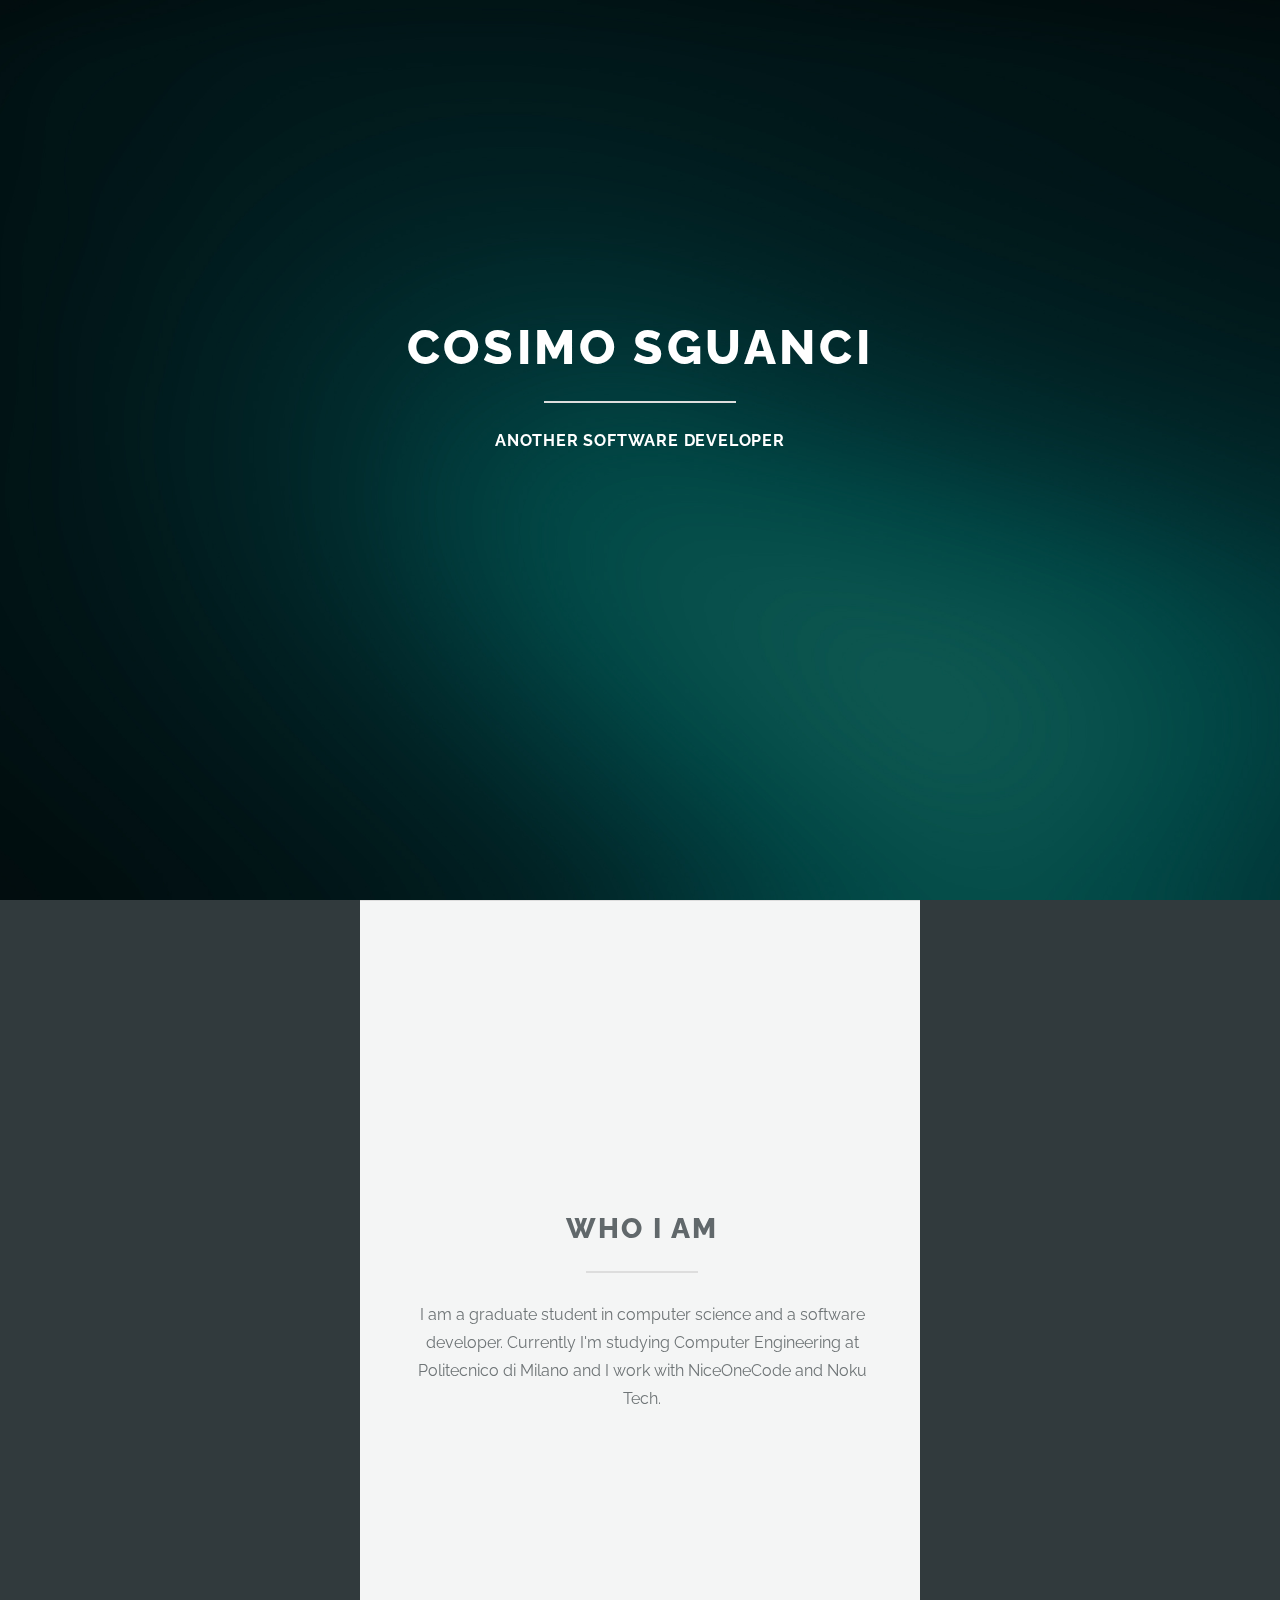
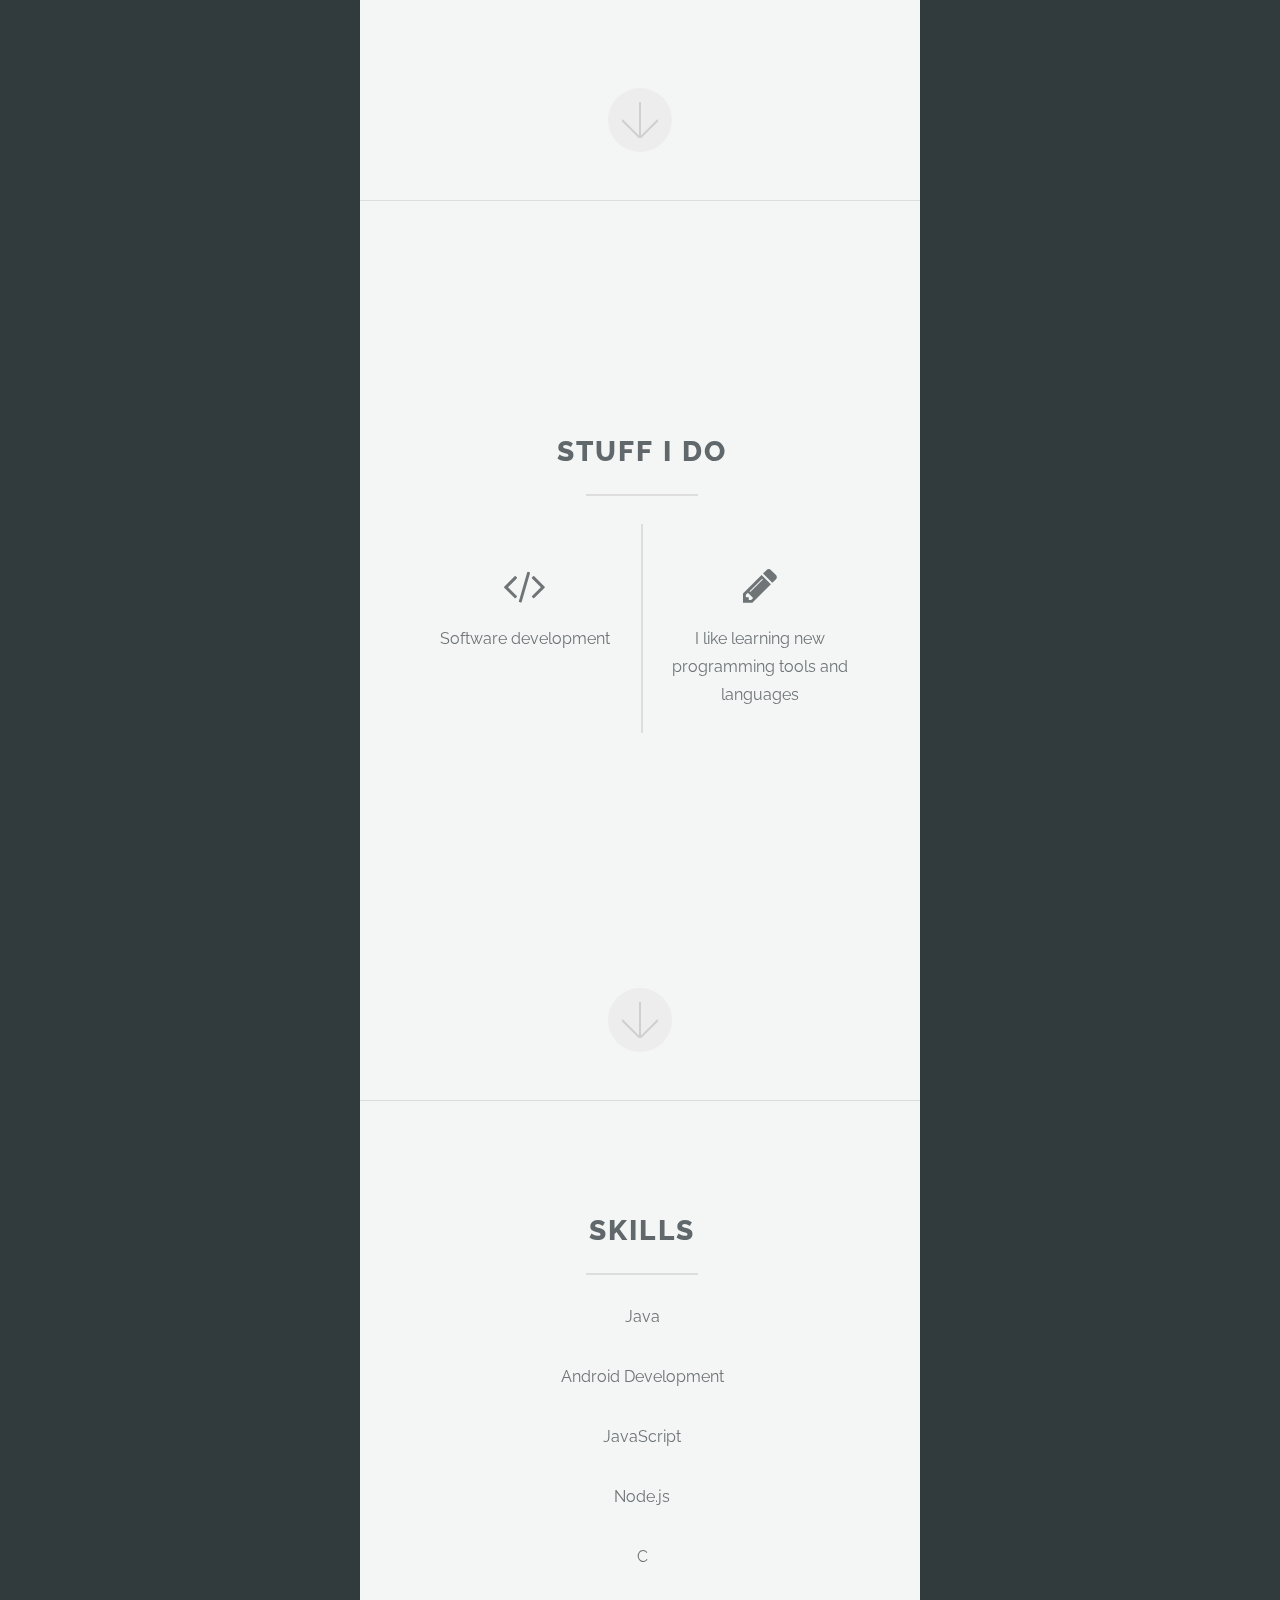
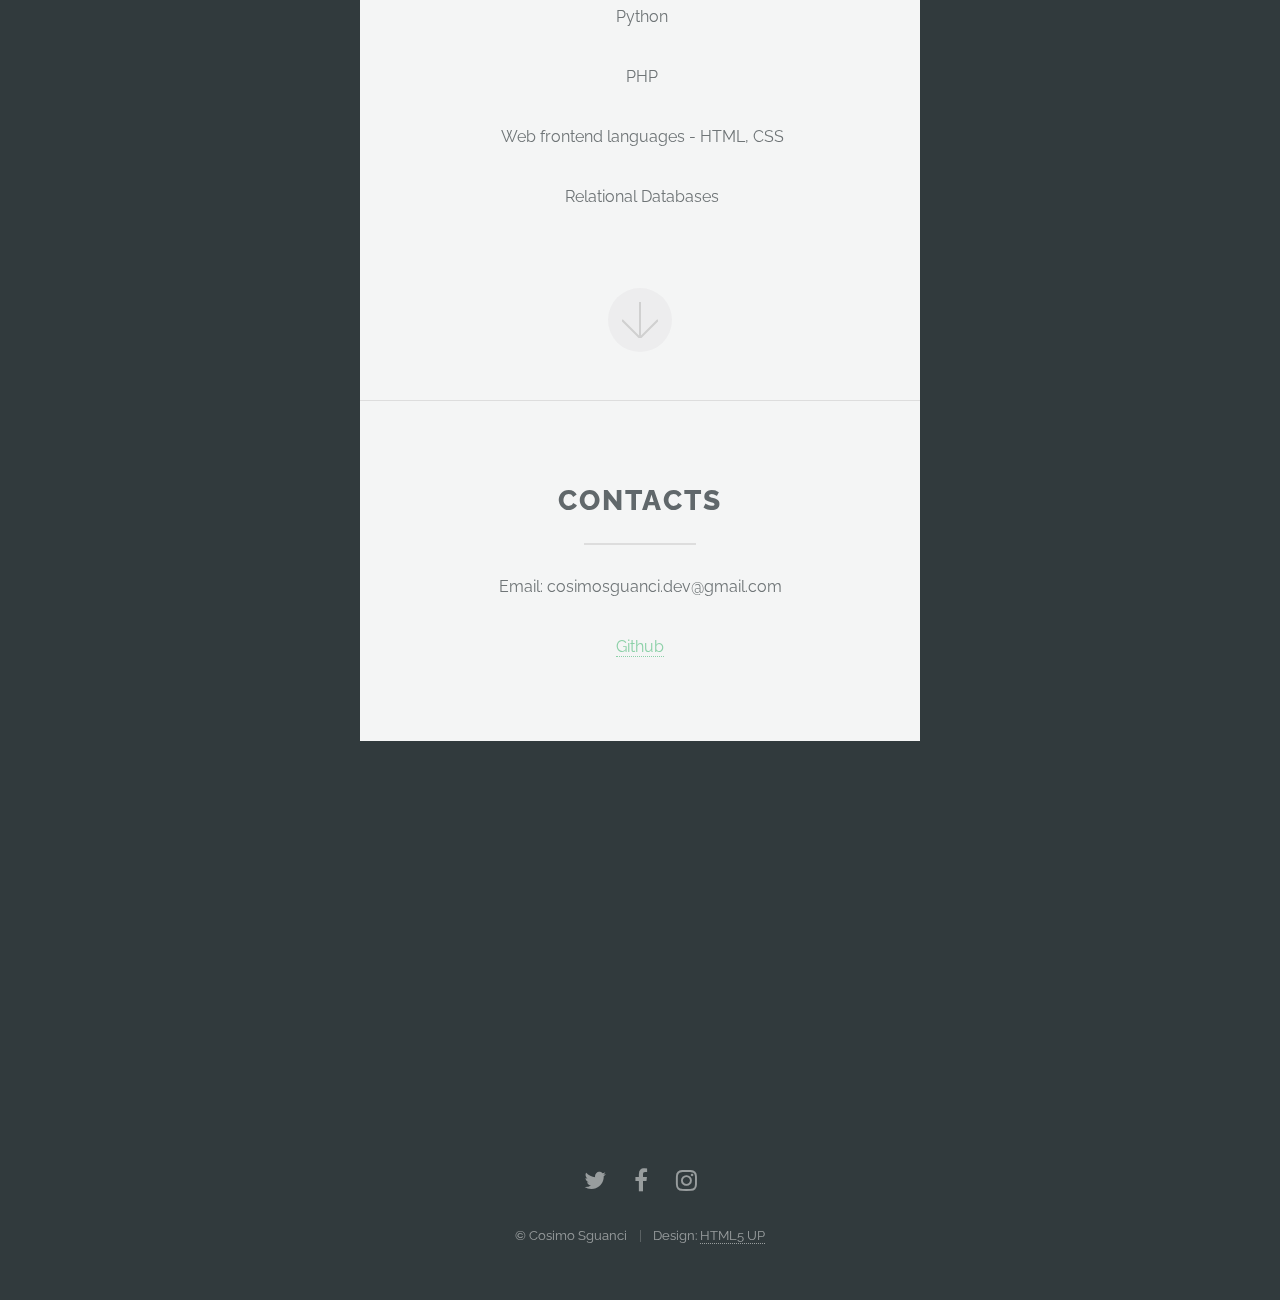
==== commit 9a53c718: "Template changed" ====
--- a/index.html
+++ b/index.html
@@ -6,7 +6,7 @@
 -->
 <html>
 	<head>
-		<title>Highlights by HTML5 UP</title>
+		<title>Cosimo Sguanci</title>
 		<meta charset="utf-8" />
 		<meta name="viewport" content="width=device-width, initial-scale=1" />
 		<!--[if lte IE 8]><script src="assets/js/ie/html5shiv.js"></script><![endif]-->
@@ -19,14 +19,10 @@
 		<!-- Header -->
 			<section id="header">
 				<header class="major">
-					<h1>Highlights</h1>
-					<p>A fun little { responsive } single pager by <a href="http://html5up.net">HTML5 UP</a></p>
+					<h1>Cosimo Sguanci</h1>
+					<p>Another software developer</p>
 				</header>
-				<div class="container">
-					<ul class="actions">
-						<li><a href="#one" class="button special scrolly">Begin</a></li>
-					</ul>
-				</div>
+				
 			</section>
 
 		<!-- One -->
@@ -37,7 +33,7 @@
 						<header class="major">
 							<h2>Who I am</h2>
 						</header>
-						<p>Aliquam ante ac id. Adipiscing interdum lorem praesent fusce pellentesque arcu feugiat. Consequat sed ultricies rutrum. Sed adipiscing eu amet interdum lorem blandit vis ac commodo aliquet integer vulputate phasellus lorem ipsum dolor lorem magna consequat sed etiam adipiscing interdum.</p>
+						<p>I am a graduate student in computer science and a software developer. Currently I'm studying Computer Engineering at Politecnico di Milano and I work with NiceOneCode and Noku Tech.</p>
 					</div>
 					<a href="#two" class="goto-next scrolly">Next</a>
 				</div>
@@ -51,24 +47,18 @@
 						<header class="major">
 							<h2>Stuff I do</h2>
 						</header>
-						<p>Consequat sed ultricies rutrum. Sed adipiscing eu amet interdum lorem blandit vis ac commodo aliquet vulputate.</p>
 						<ul class="icons-grid">
 							<li>
-								<span class="icon major fa-camera-retro"></span>
-								<h3>Magna Etiam</h3>
+								<span class="icon major fa-code"></span>
+								<p>Software development</p>
 							</li>
+			
 							<li>
 								<span class="icon major fa-pencil"></span>
-								<h3>Lorem Ipsum</h3>
+								<p>I like learning new programming tools and languages</p>
 							</li>
-							<li>
-								<span class="icon major fa-code"></span>
-								<h3>Nulla Tempus</h3>
-							</li>
-							<li>
-								<span class="icon major fa-coffee"></span>
-								<h3>Sed Feugiat</h3>
-							</li>
+						
+					
 						</ul>
 					</div>
 					<a href="#three" class="goto-next scrolly">Next</a>
@@ -81,366 +71,40 @@
 					<span class="image fit primary"><img src="images/pic03.jpg" alt="" /></span>
 					<div class="content">
 						<header class="major">
-							<h2>One more thing</h2>
+							<h2>Skills</h2>
 						</header>
-						<p>Aliquam ante ac id. Adipiscing interdum lorem praesent fusce pellentesque arcu feugiat. Consequat sed ultricies rutrum. Sed adipiscing eu amet interdum lorem blandit vis ac commodo aliquet integer vulputate phasellus lorem ipsum dolor lorem magna consequat sed etiam adipiscing interdum.</p>
+						<p>Java</p>
+						<p>Android Development</p>
+						<p>JavaScript</p>
+						<p>Node.js</p>
+						<p>C</p>
+						<p>Python</p>
+						<p>PHP</p>
+						<p>Web frontend languages - HTML, CSS</p>
+						<p>Relational Databases</p>
+
 					</div>
 					<a href="#footer" class="goto-next scrolly">Next</a>
 				</div>
 			</section>
 
-		<!-- Four -->
-		<!--
-			<section id="four" class="main">
-				<div class="container">
-					<div class="content">
-						<header class="major">
-							<h2>Elements</h2>
-						</header>
-						<section>
-							<h4>Text</h4>
-							<p>This is <b>bold</b> and this is <strong>strong</strong>. This is <i>italic</i> and this is <em>emphasized</em>.
-							This is <sup>superscript</sup> text and this is <sub>subscript</sub> text.
-							This is <u>underlined</u> and this is code: <code>for (;;) { ... }</code>. Finally, <a href="#">this is a link</a>.</p>
-							<hr />
-							<header>
-								<h4>Heading with a Subtitle</h4>
-								<p>Lorem ipsum dolor sit amet nullam id egestas urna aliquam</p>
-							</header>
-							<p>Nunc lacinia ante nunc ac lobortis. Interdum adipiscing gravida odio porttitor sem non mi integer non faucibus ornare mi ut ante amet placerat aliquet. Volutpat eu sed ante lacinia sapien lorem accumsan varius montes viverra nibh in adipiscing blandit tempus accumsan.</p>
-							<header>
-								<h5>Heading with a Subtitle</h5>
-								<p>Lorem ipsum dolor sit amet nullam id egestas urna aliquam</p>
-							</header>
-							<p>Nunc lacinia ante nunc ac lobortis. Interdum adipiscing gravida odio porttitor sem non mi integer non faucibus ornare mi ut ante amet placerat aliquet. Volutpat eu sed ante lacinia sapien lorem accumsan varius montes viverra nibh in adipiscing blandit tempus accumsan.</p>
-							<hr />
-							<h2>Heading Level 2</h2>
-							<h3>Heading Level 3</h3>
-							<h4>Heading Level 4</h4>
-							<h5>Heading Level 5</h5>
-							<h6>Heading Level 6</h6>
-							<hr />
-							<h5>Blockquote</h5>
-							<blockquote>Fringilla nisl. Donec accumsan interdum nisi, quis tincidunt felis sagittis eget tempus euismod. Vestibulum ante ipsum primis in faucibus vestibulum. Blandit adipiscing eu felis iaculis volutpat ac adipiscing accumsan faucibus. Vestibulum ante ipsum primis in faucibus lorem ipsum dolor sit amet nullam adipiscing eu felis.</blockquote>
-							<h5>Preformatted</h5>
-							<pre><code>i = 0;
-
-while (!deck.isInOrder()) {
-print 'Iteration ' + i;
-deck.shuffle();
-i++;
-}
-
-print 'It took ' + i + ' iterations to sort the deck.';</code></pre>
-						</section>
-
-						<section>
-							<h4>Lists</h4>
-							<div class="row">
-								<div class="6u 12u$(medium)">
-									<h5>Unordered</h5>
-									<ul>
-										<li>Dolor pulvinar etiam.</li>
-										<li>Sagittis adipiscing.</li>
-										<li>Felis enim feugiat.</li>
-									</ul>
-									<h5>Alternate</h5>
-									<ul class="alt">
-										<li>Dolor pulvinar etiam.</li>
-										<li>Sagittis adipiscing.</li>
-										<li>Felis enim feugiat.</li>
-									</ul>
-								</div>
-								<div class="6u$ 12u(medium)">
-									<h5>Ordered</h5>
-									<ol>
-										<li>Dolor pulvinar etiam.</li>
-										<li>Etiam vel felis viverra.</li>
-										<li>Felis enim feugiat.</li>
-										<li>Dolor pulvinar etiam.</li>
-										<li>Etiam vel felis lorem.</li>
-										<li>Felis enim et feugiat.</li>
-									</ol>
-									<h5>Icons</h5>
-									<ul class="icons">
-										<li><a href="#" class="icon fa-twitter"><span class="label">Twitter</span></a></li>
-										<li><a href="#" class="icon fa-facebook"><span class="label">Facebook</span></a></li>
-										<li><a href="#" class="icon fa-instagram"><span class="label">Instagram</span></a></li>
-										<li><a href="#" class="icon fa-github"><span class="label">Github</span></a></li>
-									</ul>
-								</div>
-							</div>
-							<h5>Actions</h5>
-							<ul class="actions">
-								<li><a href="#" class="button special">Default</a></li>
-								<li><a href="#" class="button">Default</a></li>
-							</ul>
-							<ul class="actions small">
-								<li><a href="#" class="button special small">Small</a></li>
-								<li><a href="#" class="button small">Small</a></li>
-							</ul>
-							<div class="row">
-								<div class="6u 12u$(small)">
-									<ul class="actions vertical">
-										<li><a href="#" class="button special">Default</a></li>
-										<li><a href="#" class="button">Default</a></li>
-									</ul>
-								</div>
-								<div class="6u$ 12u$(small)">
-									<ul class="actions vertical small">
-										<li><a href="#" class="button special small">Small</a></li>
-										<li><a href="#" class="button small">Small</a></li>
-									</ul>
-								</div>
-								<div class="6u 12u$(small)">
-									<ul class="actions vertical">
-										<li><a href="#" class="button special fit">Default</a></li>
-										<li><a href="#" class="button fit">Default</a></li>
-									</ul>
-								</div>
-								<div class="6u$ 12u$(small)">
-									<ul class="actions vertical small">
-										<li><a href="#" class="button special small fit">Small</a></li>
-										<li><a href="#" class="button small fit">Small</a></li>
-									</ul>
-								</div>
-							</div>
-						</section>
-
-						<section>
-							<h4>Table</h4>
-							<h5>Default</h5>
-							<div class="table-wrapper">
-								<table>
-									<thead>
-										<tr>
-											<th>Name</th>
-											<th>Description</th>
-											<th>Price</th>
-										</tr>
-									</thead>
-									<tbody>
-										<tr>
-											<td>Item One</td>
-											<td>Ante turpis integer aliquet porttitor.</td>
-											<td>29.99</td>
-										</tr>
-										<tr>
-											<td>Item Two</td>
-											<td>Vis ac commodo adipiscing arcu aliquet.</td>
-											<td>19.99</td>
-										</tr>
-										<tr>
-											<td>Item Three</td>
-											<td> Morbi faucibus arcu accumsan lorem.</td>
-											<td>29.99</td>
-										</tr>
-										<tr>
-											<td>Item Four</td>
-											<td>Vitae integer tempus condimentum.</td>
-											<td>19.99</td>
-										</tr>
-										<tr>
-											<td>Item Five</td>
-											<td>Ante turpis integer aliquet porttitor.</td>
-											<td>29.99</td>
-										</tr>
-									</tbody>
-									<tfoot>
-										<tr>
-											<td colspan="2"></td>
-											<td>100.00</td>
-										</tr>
-									</tfoot>
-								</table>
-							</div>
-
-							<h5>Alternate</h5>
-							<div class="table-wrapper">
-								<table class="alt">
-									<thead>
-										<tr>
-											<th>Name</th>
-											<th>Description</th>
-											<th>Price</th>
-										</tr>
-									</thead>
-									<tbody>
-										<tr>
-											<td>Item One</td>
-											<td>Ante turpis integer aliquet porttitor.</td>
-											<td>29.99</td>
-										</tr>
-										<tr>
-											<td>Item Two</td>
-											<td>Vis ac commodo adipiscing arcu aliquet.</td>
-											<td>19.99</td>
-										</tr>
-										<tr>
-											<td>Item Three</td>
-											<td> Morbi faucibus arcu accumsan lorem.</td>
-											<td>29.99</td>
-										</tr>
-										<tr>
-											<td>Item Four</td>
-											<td>Vitae integer tempus condimentum.</td>
-											<td>19.99</td>
-										</tr>
-										<tr>
-											<td>Item Five</td>
-											<td>Ante turpis integer aliquet porttitor.</td>
-											<td>29.99</td>
-										</tr>
-									</tbody>
-									<tfoot>
-										<tr>
-											<td colspan="2"></td>
-											<td>100.00</td>
-										</tr>
-									</tfoot>
-								</table>
-							</div>
-						</section>
-
-						<section>
-							<h4>Buttons</h4>
-							<ul class="actions">
-								<li><a href="#" class="button special">Special</a></li>
-								<li><a href="#" class="button">Default</a></li>
-							</ul>
-							<ul class="actions">
-								<li><a href="#" class="button">Default</a></li>
-								<li><a href="#" class="button small">Small</a></li>
-							</ul>
-							<ul class="actions fit">
-								<li><a href="#" class="button special fit">Fit</a></li>
-								<li><a href="#" class="button fit">Fit</a></li>
-							</ul>
-							<ul class="actions fit small">
-								<li><a href="#" class="button special fit small">Fit + Small</a></li>
-								<li><a href="#" class="button fit small">Fit + Small</a></li>
-							</ul>
-							<ul class="actions">
-								<li><a href="#" class="button special icon fa-download">Icon</a></li>
-								<li><a href="#" class="button icon fa-download">Icon</a></li>
-							</ul>
-							<ul class="actions">
-								<li><span class="button special disabled">Disabled</span></li>
-								<li><span class="button disabled">Disabled</span></li>
-							</ul>
-						</section>
-
-						<section>
-							<h4>Form</h4>
-							<form method="post" action="#">
-								<div class="row uniform">
-									<div class="6u 12u$(xsmall)">
-										<input type="text" name="demo-name" id="demo-name" value="" placeholder="Name" />
-									</div>
-									<div class="6u$ 12u$(xsmall)">
-										<input type="email" name="demo-email" id="demo-email" value="" placeholder="Email" />
-									</div>
-									<div class="12u$">
-										<div class="select-wrapper">
-											<select name="demo-category" id="demo-category">
-												<option value="">- Category -</option>
-												<option value="1">Manufacturing</option>
-												<option value="1">Shipping</option>
-												<option value="1">Administration</option>
-												<option value="1">Human Resources</option>
-											</select>
-										</div>
-									</div>
-									<div class="4u 12u$(small)">
-										<input type="radio" id="demo-priority-low" name="demo-priority" checked>
-										<label for="demo-priority-low">Low</label>
-									</div>
-									<div class="4u 12u$(small)">
-										<input type="radio" id="demo-priority-normal" name="demo-priority">
-										<label for="demo-priority-normal">Normal</label>
-									</div>
-									<div class="4u$ 12u$(small)">
-										<input type="radio" id="demo-priority-high" name="demo-priority">
-										<label for="demo-priority-high">High</label>
-									</div>
-									<div class="6u 12u$(small)">
-										<input type="checkbox" id="demo-copy" name="demo-copy">
-										<label for="demo-copy">Email me a copy</label>
-									</div>
-									<div class="6u$ 12u$(small)">
-										<input type="checkbox" id="demo-human" name="demo-human" checked>
-										<label for="demo-human">Not a robot</label>
-									</div>
-									<div class="12u$">
-										<textarea name="demo-message" id="demo-message" placeholder="Enter your message" rows="6"></textarea>
-									</div>
-									<div class="12u$">
-										<ul class="actions">
-											<li><input type="submit" value="Send Message" class="special" /></li>
-											<li><input type="reset" value="Reset" /></li>
-										</ul>
-									</div>
-								</div>
-							</form>
-						</section>
-
-						<section>
-							<h4>Image</h4>
-							<h5>Fit</h5>
-							<div class="box alt">
-								<div class="row uniform 50%">
-									<div class="12u"><span class="image fit"><img src="images/pic04.jpg" alt="" /></span></div>
-									<div class="4u"><span class="image fit"><img src="images/pic04.jpg" alt="" /></span></div>
-									<div class="4u"><span class="image fit"><img src="images/pic04.jpg" alt="" /></span></div>
-									<div class="4u"><span class="image fit"><img src="images/pic04.jpg" alt="" /></span></div>
-									<div class="4u"><span class="image fit"><img src="images/pic04.jpg" alt="" /></span></div>
-									<div class="4u"><span class="image fit"><img src="images/pic04.jpg" alt="" /></span></div>
-									<div class="4u"><span class="image fit"><img src="images/pic04.jpg" alt="" /></span></div>
-									<div class="4u"><span class="image fit"><img src="images/pic04.jpg" alt="" /></span></div>
-									<div class="4u"><span class="image fit"><img src="images/pic04.jpg" alt="" /></span></div>
-									<div class="4u"><span class="image fit"><img src="images/pic04.jpg" alt="" /></span></div>
-								</div>
-							</div>
-							<h5>Left &amp; Right</h5>
-							<p><span class="image left"><img src="images/pic05.jpg" alt="" /></span>Fringilla nisl. Donec accumsan interdum nisi, quis tincidunt felis sagittis eget. tempus euismod. Vestibulum ante ipsum primis in faucibus vestibulum. Blandit adipiscing eu felis iaculis volutpat ac adipiscing accumsan eu faucibus. Integer ac pellentesque praesent tincidunt felis sagittis eget. tempus euismod. Vestibulum ante ipsum primis in faucibus vestibulum. Blandit adipiscing eu felis iaculis volutpat ac adipiscing accumsan eu faucibus. Integer ac pellentesque praesent. Donec accumsan interdum nisi, quis tincidunt felis sagittis eget. tempus euismod. Vestibulum ante ipsum primis in faucibus vestibulum. Blandit adipiscing eu felis iaculis volutpat ac adipiscing accumsan eu faucibus. Integer ac pellentesque praesent tincidunt felis sagittis eget. tempus euismod. Vestibulum ante ipsum primis in faucibus vestibulum. Blandit adipiscing eu felis iaculis volutpat ac adipiscing accumsan eu faucibus. Integer ac pellentesque praesent.</p>
-							<p><span class="image right"><img src="images/pic05.jpg" alt="" /></span>Fringilla nisl. Donec accumsan interdum nisi, quis tincidunt felis sagittis eget. tempus euismod. Vestibulum ante ipsum primis in faucibus vestibulum. Blandit adipiscing eu felis iaculis volutpat ac adipiscing accumsan eu faucibus. Integer ac pellentesque praesent tincidunt felis sagittis eget. tempus euismod. Vestibulum ante ipsum primis in faucibus vestibulum. Blandit adipiscing eu felis iaculis volutpat ac adipiscing accumsan eu faucibus. Integer ac pellentesque praesent. Donec accumsan interdum nisi, quis tincidunt felis sagittis eget. tempus euismod. Vestibulum ante ipsum primis in faucibus vestibulum. Blandit adipiscing eu felis iaculis volutpat ac adipiscing accumsan eu faucibus. Integer ac pellentesque praesent tincidunt felis sagittis eget. tempus euismod. Vestibulum ante ipsum primis in faucibus vestibulum. Blandit adipiscing eu felis iaculis volutpat ac adipiscing accumsan eu faucibus. Integer ac pellentesque praesent.</p>
-						</section>
-
-					</div>
-					<a href="#footer" class="goto-next scrolly">Next</a>
-				</div>
-			</section>
-		-->
-
-		<!-- Footer -->
 			<section id="footer">
 				<div class="container">
 					<header class="major">
-						<h2>Get in touch</h2>
+						<h2>Contacts</h2>
 					</header>
-					<form method="post" action="#">
-						<div class="row uniform">
-							<div class="6u 12u$(xsmall)"><input type="text" name="name" id="name" placeholder="Name" /></div>
-							<div class="6u$ 12u$(xsmall)"><input type="email" name="email" id="email" placeholder="Email" /></div>
-							<div class="12u$"><textarea name="message" id="message" placeholder="Message" rows="4"></textarea></div>
-							<div class="12u$">
-								<ul class="actions">
-									<li><input type="submit" value="Send Message" class="special" /></li>
-								</ul>
-							</div>
-						</div>
-					</form>
+					<p>	Email: cosimosguanci.dev@gmail.com</p>
+					<p> <a href="https://github.com/CosimoSguanci">Github</a></p>
+					
 				</div>
 				<footer>
 					<ul class="icons">
-						<li><a href="#" class="icon alt fa-twitter"><span class="label">Twitter</span></a></li>
-						<li><a href="#" class="icon alt fa-facebook"><span class="label">Facebook</span></a></li>
-						<li><a href="#" class="icon alt fa-instagram"><span class="label">Instagram</span></a></li>
-						<li><a href="#" class="icon alt fa-dribbble"><span class="label">Dribbble</span></a></li>
-						<li><a href="#" class="icon alt fa-envelope"><span class="label">Email</span></a></li>
+						<li><a href="https://twitter.com/CosimoSguanci" class="icon alt fa-twitter"><span class="label">Twitter</span></a></li>
+						<li><a href="https://www.facebook.com/cosimosguanci" class="icon alt fa-facebook"><span class="label">Facebook</span></a></li>
+						<li><a href="https://www.instagram.com/cosimo_sguanci/" class="icon alt fa-instagram"><span class="label">Instagram</span></a></li>
 					</ul>
 					<ul class="copyright">
-						<li>&copy; Untitled</li><li>Design: <a href="http://html5up.net">HTML5 UP</a></li><li>Demo Images: <a href="http://unsplash.com">Unsplash</a></li>
+						<li>&copy; Cosimo Sguanci</li><li>Design: <a href="http://html5up.net">HTML5 UP</a></li>
 					</ul>
 				</footer>
 			</section>
--- a/assets/css/main.css
+++ b/assets/css/main.css
@@ -1312,7 +1312,7 @@
 	html {
 		background-color: #313a3d;
 		background-attachment: fixed,						fixed;
-		background-image: url("images/overlay.png"), url("../../images/bg.jpg");
+		background-image: url("images/overlay2.png"), url("../../images/background.jpg");
 		background-position: top left,					center center;
 		background-repeat: repeat,						none;
 		background-size: auto,						cover;
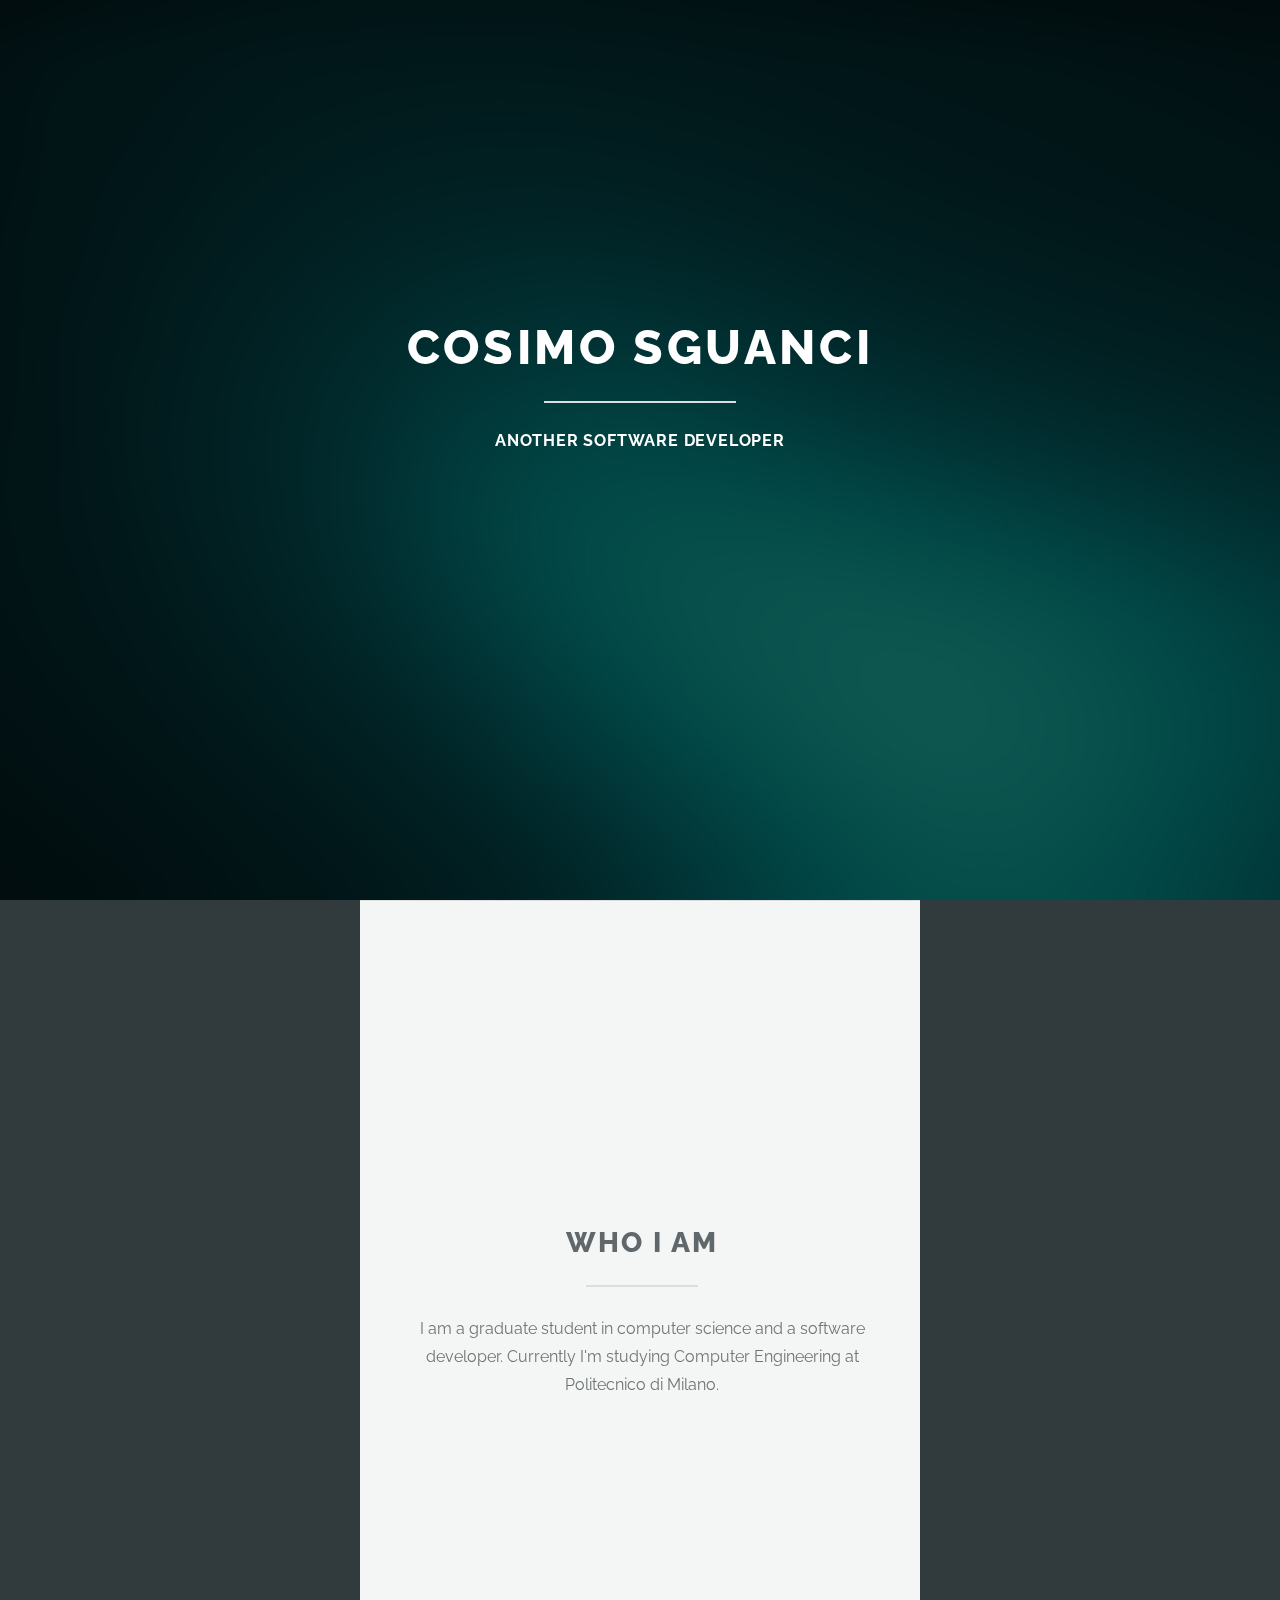
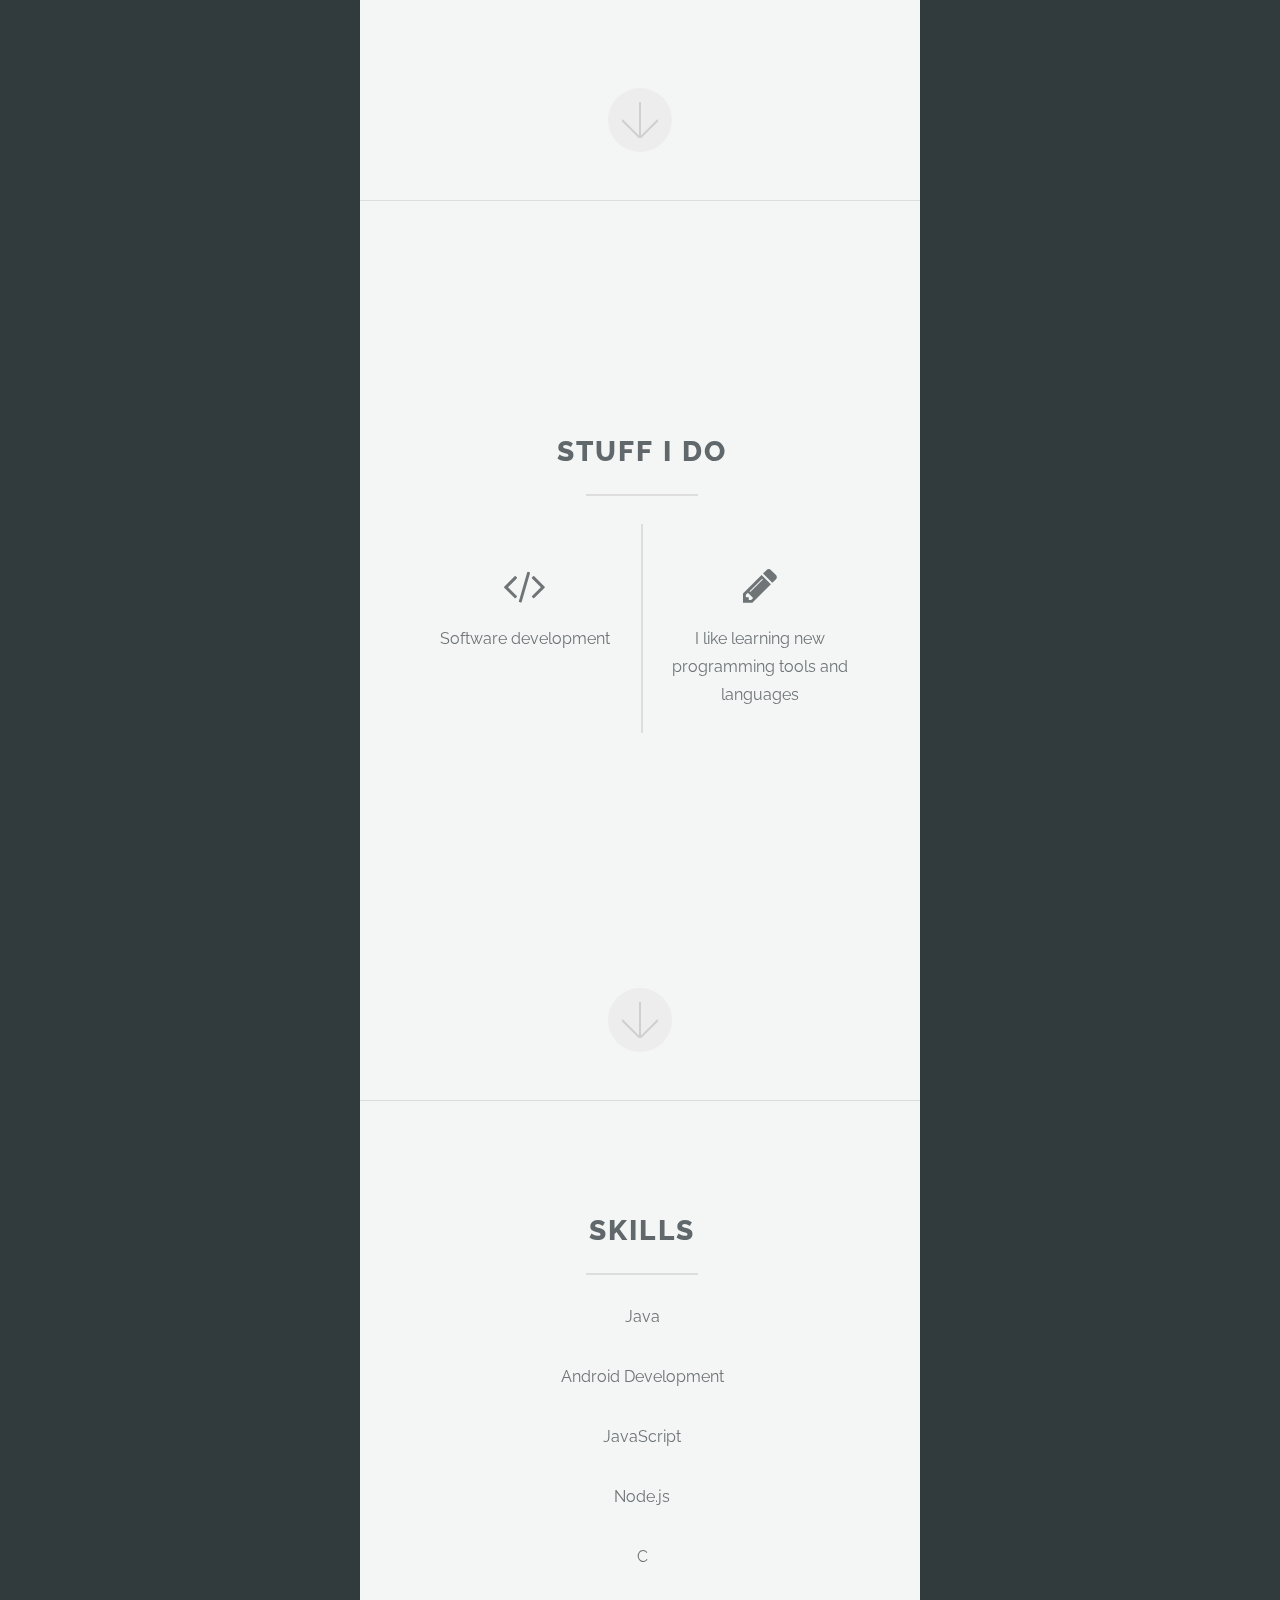
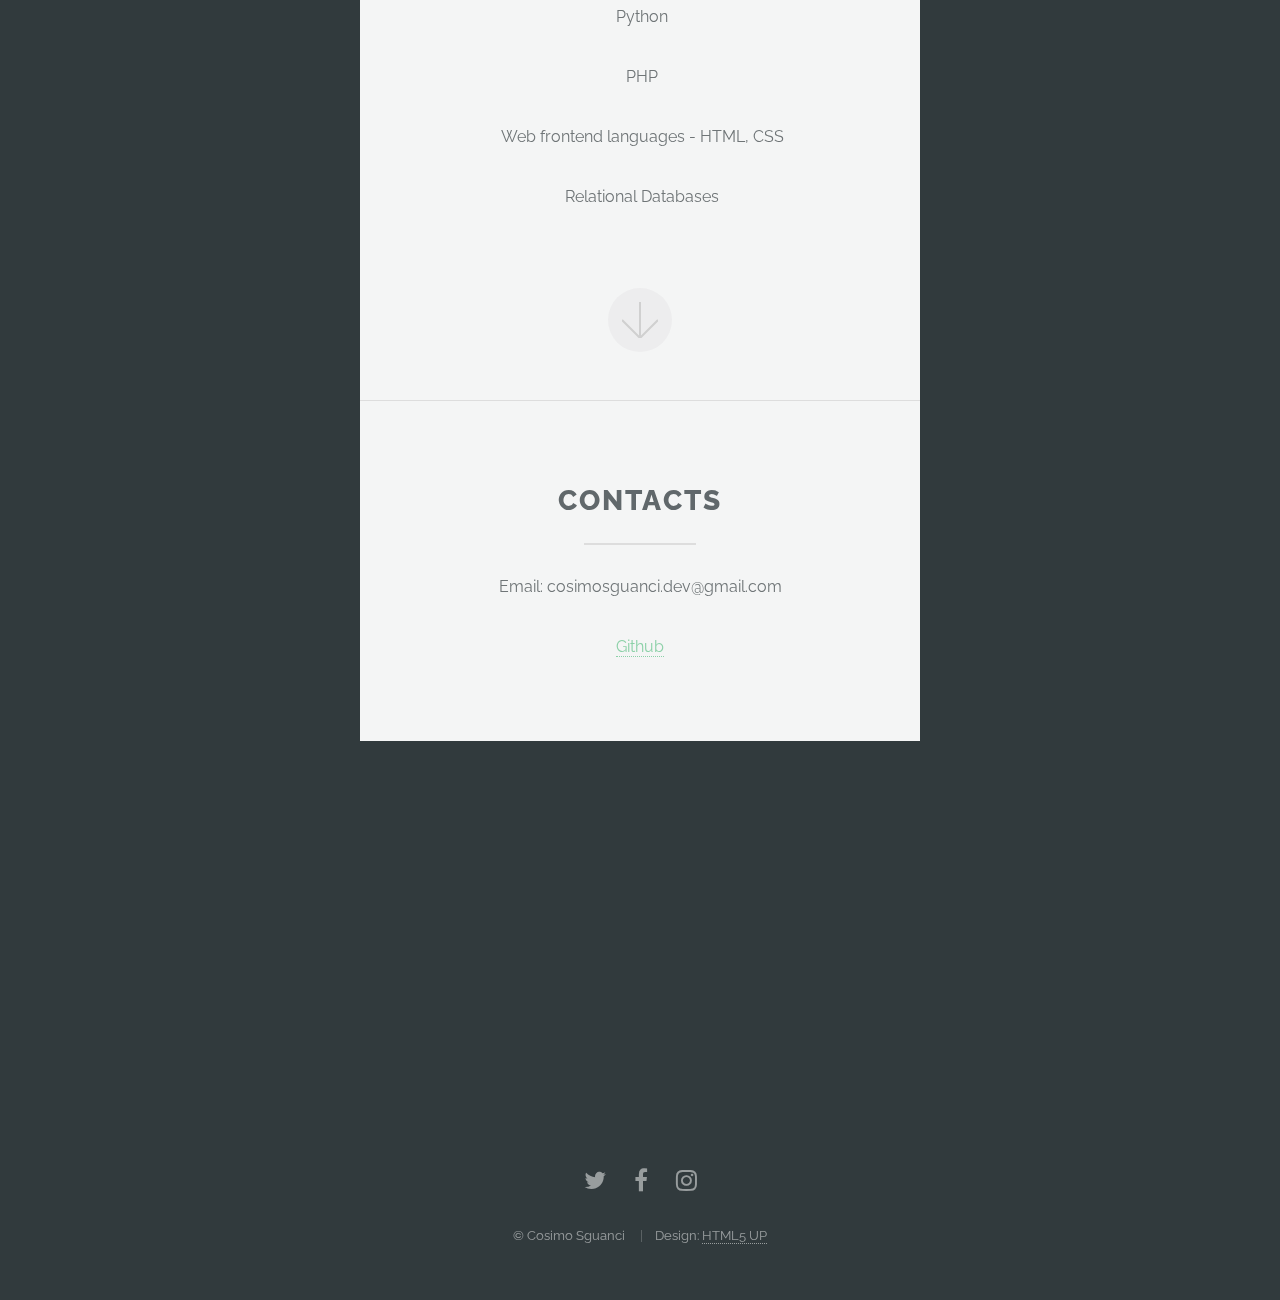
==== commit 5bb6b296: "fix" ====
--- a/index.html
+++ b/index.html
@@ -5,118 +5,122 @@
 	Free for personal and commercial use under the CCA 3.0 license (html5up.net/license)
 -->
 <html>
-	<head>
-		<title>Cosimo Sguanci</title>
-		<meta charset="utf-8" />
-		<meta name="viewport" content="width=device-width, initial-scale=1" />
-		<!--[if lte IE 8]><script src="assets/js/ie/html5shiv.js"></script><![endif]-->
-		<link rel="stylesheet" href="assets/css/main.css" />
-		<!--[if lte IE 8]><link rel="stylesheet" href="assets/css/ie8.css" /><![endif]-->
-		<!--[if lte IE 9]><link rel="stylesheet" href="assets/css/ie9.css" /><![endif]-->
-	</head>
-	<body>
 
-		<!-- Header -->
-			<section id="header">
+<head>
+	<title>Cosimo Sguanci</title>
+	<meta charset="utf-8" />
+	<meta name="viewport" content="width=device-width, initial-scale=1" />
+	<!--[if lte IE 8]><script src="assets/js/ie/html5shiv.js"></script><![endif]-->
+	<link rel="stylesheet" href="assets/css/main.css" />
+	<!--[if lte IE 8]><link rel="stylesheet" href="assets/css/ie8.css" /><![endif]-->
+	<!--[if lte IE 9]><link rel="stylesheet" href="assets/css/ie9.css" /><![endif]-->
+</head>
+
+<body>
+
+	<!-- Header -->
+	<section id="header">
+		<header class="major">
+			<h1>Cosimo Sguanci</h1>
+			<p>Another software developer</p>
+		</header>
+
+	</section>
+
+	<!-- One -->
+	<section id="one" class="main special">
+		<div class="container">
+
+			<div class="content">
 				<header class="major">
-					<h1>Cosimo Sguanci</h1>
-					<p>Another software developer</p>
+					<h2>Who I am</h2>
 				</header>
-				
-			</section>
+				<p>I am a graduate student in computer science and a software developer. Currently I'm studying Computer Engineering at Politecnico di Milano.</p>
+			</div>
+			<a href="#two" class="goto-next scrolly">Next</a>
+		</div>
+	</section>
 
-		<!-- One -->
-			<section id="one" class="main special">
-				<div class="container">
-					<span class="image fit primary"><img src="images/pic01.jpg" alt="" /></span>
-					<div class="content">
-						<header class="major">
-							<h2>Who I am</h2>
-						</header>
-						<p>I am a graduate student in computer science and a software developer. Currently I'm studying Computer Engineering at Politecnico di Milano and I work with NiceOneCode and Noku Tech.</p>
-					</div>
-					<a href="#two" class="goto-next scrolly">Next</a>
-				</div>
-			</section>
+	<!-- Two -->
+	<section id="two" class="main special">
+		<div class="container">
 
-		<!-- Two -->
-			<section id="two" class="main special">
-				<div class="container">
-					<span class="image fit primary"><img src="images/pic02.jpg" alt="" /></span>
-					<div class="content">
-						<header class="major">
-							<h2>Stuff I do</h2>
-						</header>
-						<ul class="icons-grid">
-							<li>
-								<span class="icon major fa-code"></span>
-								<p>Software development</p>
-							</li>
-			
-							<li>
-								<span class="icon major fa-pencil"></span>
-								<p>I like learning new programming tools and languages</p>
-							</li>
-						
-					
-						</ul>
-					</div>
-					<a href="#three" class="goto-next scrolly">Next</a>
-				</div>
-			</section>
+			<div class="content">
+				<header class="major">
+					<h2>Stuff I do</h2>
+				</header>
+				<ul class="icons-grid">
+					<li>
+						<span class="icon major fa-code"></span>
+						<p>Software development</p>
+					</li>
 
-		<!-- Three -->
-			<section id="three" class="main special">
-				<div class="container">
-					<span class="image fit primary"><img src="images/pic03.jpg" alt="" /></span>
-					<div class="content">
-						<header class="major">
-							<h2>Skills</h2>
-						</header>
-						<p>Java</p>
-						<p>Android Development</p>
-						<p>JavaScript</p>
-						<p>Node.js</p>
-						<p>C</p>
-						<p>Python</p>
-						<p>PHP</p>
-						<p>Web frontend languages - HTML, CSS</p>
-						<p>Relational Databases</p>
+					<li>
+						<span class="icon major fa-pencil"></span>
+						<p>I like learning new programming tools and languages</p>
+					</li>
 
-					</div>
-					<a href="#footer" class="goto-next scrolly">Next</a>
-				</div>
-			</section>
 
-			<section id="footer">
-				<div class="container">
-					<header class="major">
-						<h2>Contacts</h2>
-					</header>
-					<p>	Email: cosimosguanci.dev@gmail.com</p>
-					<p> <a href="https://github.com/CosimoSguanci">Github</a></p>
-					
-				</div>
-				<footer>
-					<ul class="icons">
-						<li><a href="https://twitter.com/CosimoSguanci" class="icon alt fa-twitter"><span class="label">Twitter</span></a></li>
-						<li><a href="https://www.facebook.com/cosimosguanci" class="icon alt fa-facebook"><span class="label">Facebook</span></a></li>
-						<li><a href="https://www.instagram.com/cosimo_sguanci/" class="icon alt fa-instagram"><span class="label">Instagram</span></a></li>
-					</ul>
-					<ul class="copyright">
-						<li>&copy; Cosimo Sguanci</li><li>Design: <a href="http://html5up.net">HTML5 UP</a></li>
-					</ul>
-				</footer>
-			</section>
+				</ul>
+			</div>
+			<a href="#three" class="goto-next scrolly">Next</a>
+		</div>
+	</section>
 
-		<!-- Scripts -->
-			<script src="assets/js/jquery.min.js"></script>
-			<script src="assets/js/jquery.scrollex.min.js"></script>
-			<script src="assets/js/jquery.scrolly.min.js"></script>
-			<script src="assets/js/skel.min.js"></script>
-			<script src="assets/js/util.js"></script>
-			<!--[if lte IE 8]><script src="assets/js/ie/respond.min.js"></script><![endif]-->
-			<script src="assets/js/main.js"></script>
+	<!-- Three -->
+	<section id="three" class="main special">
+		<div class="container">
 
-	</body>
+			<div class="content">
+				<header class="major">
+					<h2>Skills</h2>
+				</header>
+				<p>Java</p>
+				<p>Android Development</p>
+				<p>JavaScript</p>
+				<p>Node.js</p>
+				<p>C</p>
+				<p>Python</p>
+				<p>PHP</p>
+				<p>Web frontend languages - HTML, CSS</p>
+				<p>Relational Databases</p>
+
+			</div>
+			<a href="#footer" class="goto-next scrolly">Next</a>
+		</div>
+	</section>
+
+	<section id="footer">
+		<div class="container">
+			<header class="major">
+				<h2>Contacts</h2>
+			</header>
+			<p> Email: cosimosguanci.dev@gmail.com</p>
+			<p> <a href="https://github.com/CosimoSguanci">Github</a></p>
+
+		</div>
+		<footer>
+			<ul class="icons">
+				<li><a href="https://twitter.com/CosimoSguanci" class="icon alt fa-twitter"><span class="label">Twitter</span></a></li>
+				<li><a href="https://www.facebook.com/cosimosguanci" class="icon alt fa-facebook"><span class="label">Facebook</span></a></li>
+				<li><a href="https://www.instagram.com/cosimo_sguanci/" class="icon alt fa-instagram"><span class="label">Instagram</span></a></li>
+			</ul>
+			<ul class="copyright">
+				<li>&copy; Cosimo Sguanci</li>
+				<li>Design: <a href="http://html5up.net">HTML5 UP</a></li>
+			</ul>
+		</footer>
+	</section>
+
+	<!-- Scripts -->
+	<script src="assets/js/jquery.min.js"></script>
+	<script src="assets/js/jquery.scrollex.min.js"></script>
+	<script src="assets/js/jquery.scrolly.min.js"></script>
+	<script src="assets/js/skel.min.js"></script>
+	<script src="assets/js/util.js"></script>
+	<!--[if lte IE 8]><script src="assets/js/ie/respond.min.js"></script><![endif]-->
+	<script src="assets/js/main.js"></script>
+
+</body>
+
 </html>